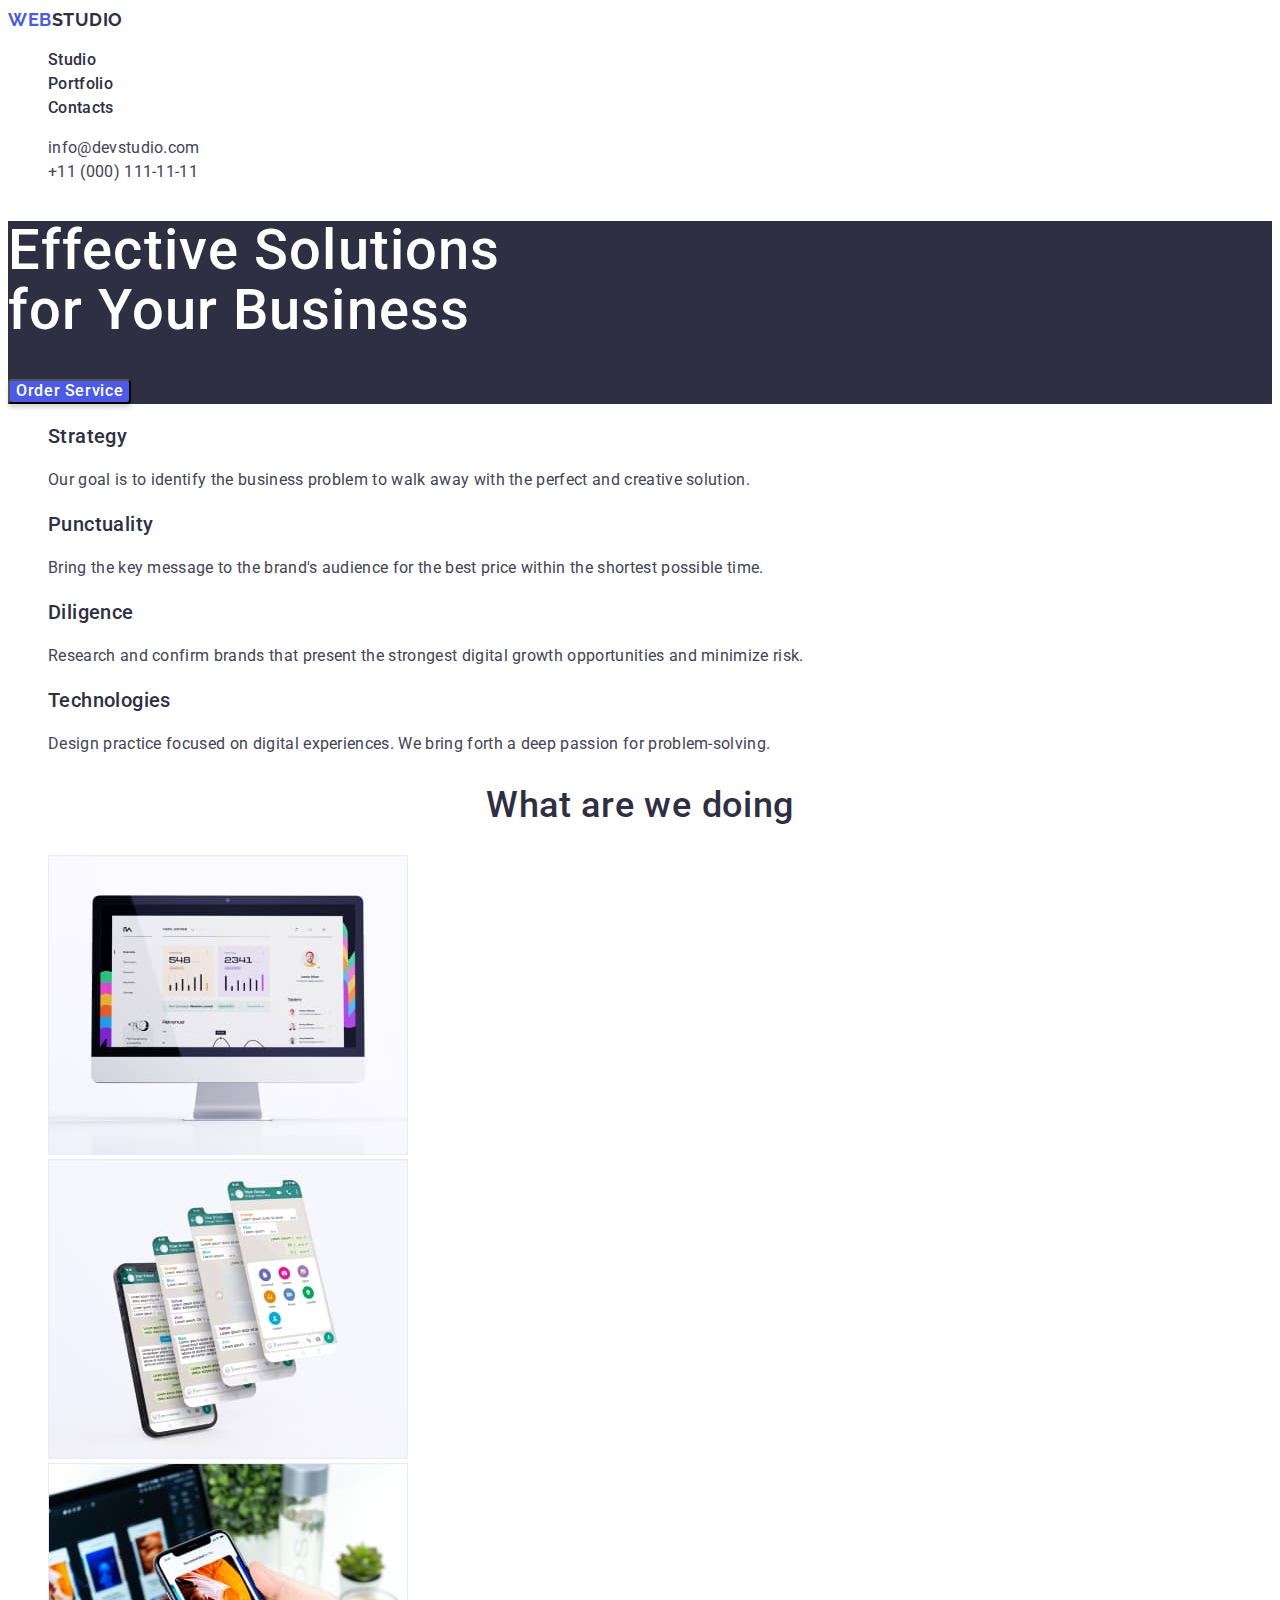
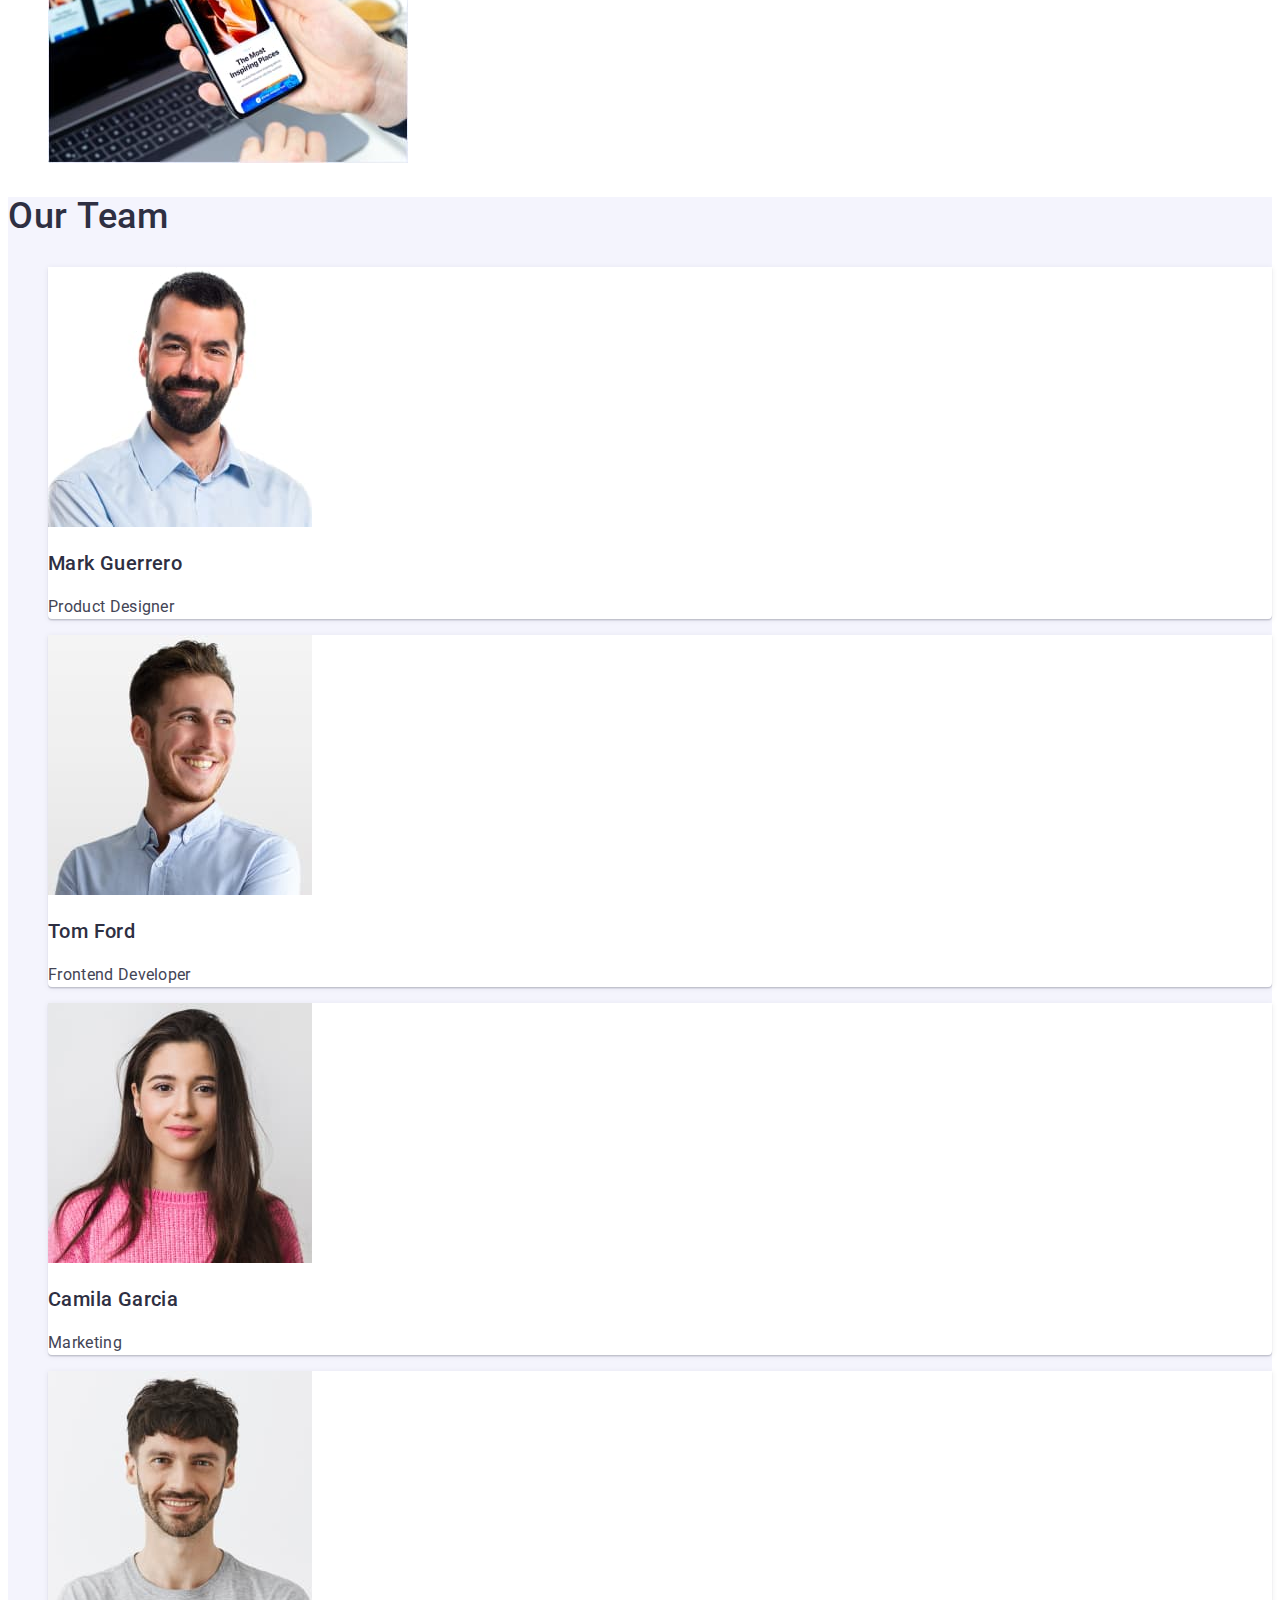
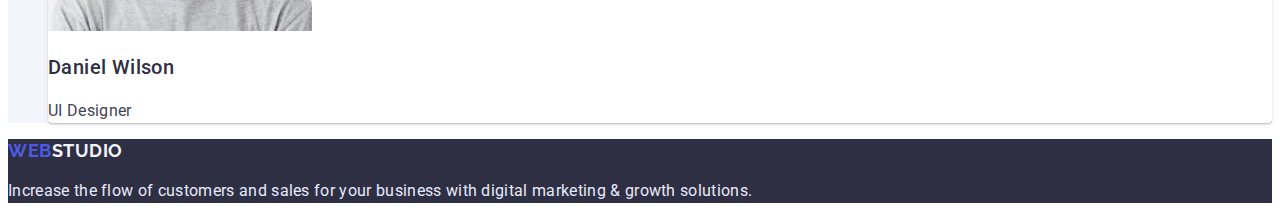
==== index.html @ 563e85d8 "Clonned ALL" ====
<!DOCTYPE html>
<html lang="en">
  <head>
    <meta charset="UTF-8" />
    <meta http-equiv="X-UA-Compatible" content="IE=edge" />
    <meta name="viewport" content="width=device-width, initial-scale=1.0" />
    <link rel="stylesheet" href="./css/styles.css" />
    <link
      href="https://fonts.googleapis.com/css2?family=Raleway:wght@700&family=Roboto:wght@400;500;700;900&display=swap"
      rel="stylesheet"
    />
    <title>Студія</title>
  </head>
  <body>
    <header>
      <nav>
        <a href="./index.html" class="logo"><span class="logo-web">WEB</span>STUDIO</a>
        <ul class="list">
          <li><a class="header-link link" href="./index.html">Studio</a></li>
          <li><a class="header-link link" href="./portfolio.html">Portfolio</a></li>
          <li><a class="header-link link" href="/">Contacts</a></li>
        </ul>
      </nav>
      <ul class="list">
        <li><a class="contact-info" href="mailto:info@devstudio.com">info@devstudio.com</a></li>
        <li><a class="contact-info" href="tel:+11(000)1111111">+11 (000) 111-11-11</a></li>
      </ul>
    </header>

    <main>
      <section class="hero">
        <h1 class="hero-title">
          Effective Solutions<br />
          for Your Business
        </h1>
        <button class="hero-btn btn" type="button">Order Service</button>
      </section>

      <section>
        <h2 hidden>Our strong sides</h2>
        <ul class="list">
          <li>
            <h3 class="section1-about">Strategy</h3>
            <p class="section1-text">
              Our goal is to identify the business problem to walk away with the perfect and
              creative solution.
            </p>
          </li>
          <li>
            <h3 class="section1-about">Punctuality</h3>
            <p class="section1-text">
              Bring the key message to the brand's audience for the best price within the shortest
              possible time.
            </p>
          </li>
          <li>
            <h3 class="section1-about">Diligence</h3>
            <p class="section1-text">
              Research and confirm brands that present the strongest digital growth opportunities
              and minimize risk.
            </p>
          </li>
          <li>
            <h3 class="section1-about">Technologies</h3>
            <p class="section1-text">
              Design practice focused on digital experiences. We bring forth a deep passion for
              problem-solving.
            </p>
          </li>
        </ul>
      </section>

      <section>
        <h2 class="section2-about">What are we doing</h2>
        <ul class="list">
          <li>
            <img width="360" height="300" src="./images/monitor.jpg" alt="monitor" />
          </li>
          <li>
            <img width="360" height="300" src="./images/phones.jpg" alt="phones" />
          </li>
          <li>
            <img width="360" height="300" src="./images/smartphone.jpg" alt="smartphone" />
          </li>
        </ul>
      </section>

      <section class="team">
        <h2 class="team-about">Our Team</h2>
        <ul class="list">
          <li class="team-item">
            <img width="264" height="260" src="/images/mark_guerrero.jpg" alt="Mark Guerrero" />
            <h3 class="team-member">Mark Guerrero</h3>
            <p class="team-position">Product Designer</p>
          </li>
          <li class="team-item">
            <img width="264" height="260" src="./images/tom_ford.jpg" alt="Tom Ford" />
            <h3 class="team-member">Tom Ford</h3>
            <p class="team-position">Frontend Developer</p>
          </li>
          <li class="team-item">
            <img width="264" height="260" src="./images/camila_garcia.jpg" alt="Camila Garcia " />
            <h3 class="team-member">Camila Garcia</h3>
            <p class="team-position">Marketing</p>
          </li>
          <li class="team-item">
            <img width="264" height="260" src="./images/daniel_wilson.jpg" alt="Daniel Wilson" />
            <h3 class="team-member">Daniel Wilson</h3>
            <p class="team-position">UI Designer</p>
          </li>
        </ul>
      </section>
    </main>

    <footer class="footer">
      <a href="./index.html" class="logo-footer"><span class="logo-web">WEB</span>STUDIO</a>
      <p class="footer-paragraph">
        Increase the flow of customers and sales for your business with digital marketing & growth
        solutions.
      </p>
    </footer>
  </body>
</html>
---- css/styles.css ----
body {
  font-family: 'Roboto', sans-serif;
  color: #2e2f42;
  background: #ffffff;
}

.list {
  list-style: none;
}

.link {
  text-decoration: none;
}

.link:hover {
  color: #434455;
}
.link:active {
  color: #4d5ae5;
}

.btn {
  font-family: inherit;
  cursor: pointer;
  font-weight: 500;
  font-size: 16px;
  letter-spacing: 0.04em;
  border-radius: 4px;
}

.logo,
.logo-footer {
  font-family: 'Raleway', sans-serif;
  font-weight: 700;
  font-size: 18px;
  line-height: 1.33;
  color: inherit;
  letter-spacing: 0.03em;
  text-decoration: none;
}
.logo-web {
  color: #4d5ae5;
}

.header-link {
  font-weight: 500;
  font-size: 16px;
  line-height: 1.5;
  letter-spacing: 0.02em;
  color: inherit;
}

.contact-info {
  font-size: 16px;
  line-height: 1.5;
  letter-spacing: 0.02em;
  color: #434455;
  text-decoration: none;
}

.contact-info:hover {
  color: #4d5ae5;
}

.hero {
  background-color: #2e2f42;
}

.hero-title {
  font-weight: 500;
  font-size: 56px;
  line-height: 1.07;
  letter-spacing: 0.02em;
  color: #ffffff;
}

.hero-btn {
  line-height: 1.18;
  color: #ffffff;
  background: #4d5ae5;
  box-shadow: 0px 4px 4px rgba(0, 0, 0, 0.15);
}

.hero-btn:hover {
  box-shadow: 0px 1px 6px rgba(46, 47, 66, 0.08), 0px 1px 1px rgba(46, 47, 66, 0.16),
    0px 2px 1px rgba(46, 47, 66, 0.08);
}

.hero-btn:active {
  background: #404bbf;
  box-shadow: 0px 4px 4px rgba(0, 0, 0, 0.15);
}

.section1-about {
  font-weight: 500;
  font-size: 20px;
  line-height: 1.2;
  letter-spacing: 0.02em;
}

.section1-text {
  font-weight: 400;
  font-size: 16px;
  line-height: 1.5;
  letter-spacing: 0.02em;
  color: #434455;
}

.section2-about {
  font-weight: 500;
  font-size: 36px;
  line-height: 1.11;
  text-align: center;
  letter-spacing: 0.02em;
}

.team {
  background: #f4f4fd;
}

.team-about {
  font-weight: 500;
  font-size: 36px;
  line-height: 1.11;
  letter-spacing: 0.02em;
}

.team-item {
  background: #ffffff;
  box-shadow: 0px 1px 6px rgba(46, 47, 66, 0.08), 0px 1px 1px rgba(46, 47, 66, 0.16),
    0px 2px 1px rgba(46, 47, 66, 0.08);
  border-radius: 0px 0px 4px 4px;
}

.team-member,
.content-name {
  font-weight: 500;
  font-size: 20px;
  line-height: 1.2;
  letter-spacing: 0.02em;
}

.team-position,
.content-description {
  font-size: 16px;
  line-height: 1.5;
  letter-spacing: 0.02em;
  color: #434455;
}

.footer {
  background: #2e2f42;
}

.logo-footer {
  color: #f4f4fd;
}

.footer-paragraph {
  font-size: 16px;
  line-height: 1.5;
  letter-spacing: 0.02em;
  color: #e7e9fc;
}

.filter-btn {
  line-height: 1.5;
  padding: 8px 16px;
  color: #4d5ae5;
  background: #f4f4fd;
  border: 1px solid #e7e9fc;
}

.filter-btn:hover {
  color: #ffffff;
  background: #4d5ae5;
  box-shadow: 0px 3px 1px rgba(0, 0, 0, 0.1), 0px 2px 1px rgba(0, 0, 0, 0.08),
    0px 2px 2px rgba(0, 0, 0, 0.12);
}

.content {
  margin-bottom: 120px;
}

.content-item {
  margin-bottom: 48px;
  margin-right: 24px;
  width: 360px;
  height: 420px;
  background: #ffffff;
  border: 0.5px solid #f4f4fd;
  box-shadow: 0px 1px 6px rgba(46, 47, 66, 0.08);
}
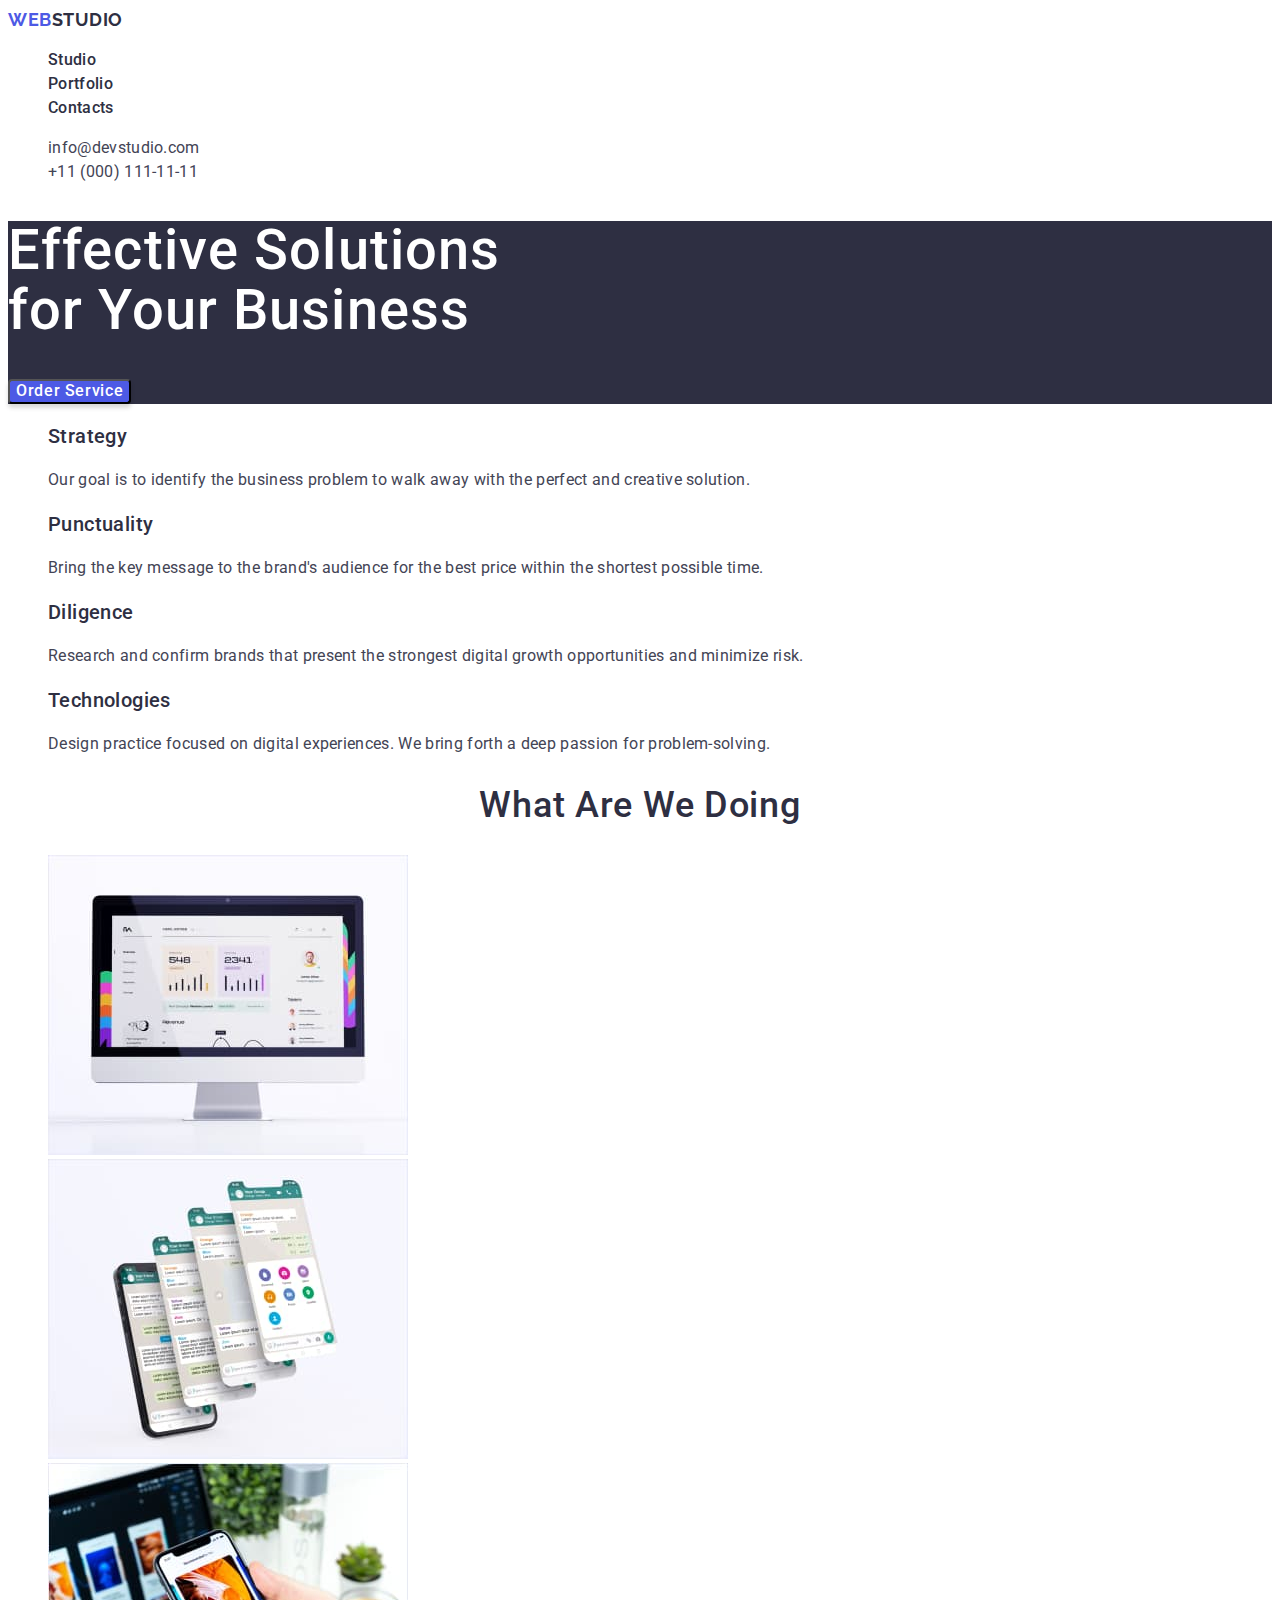
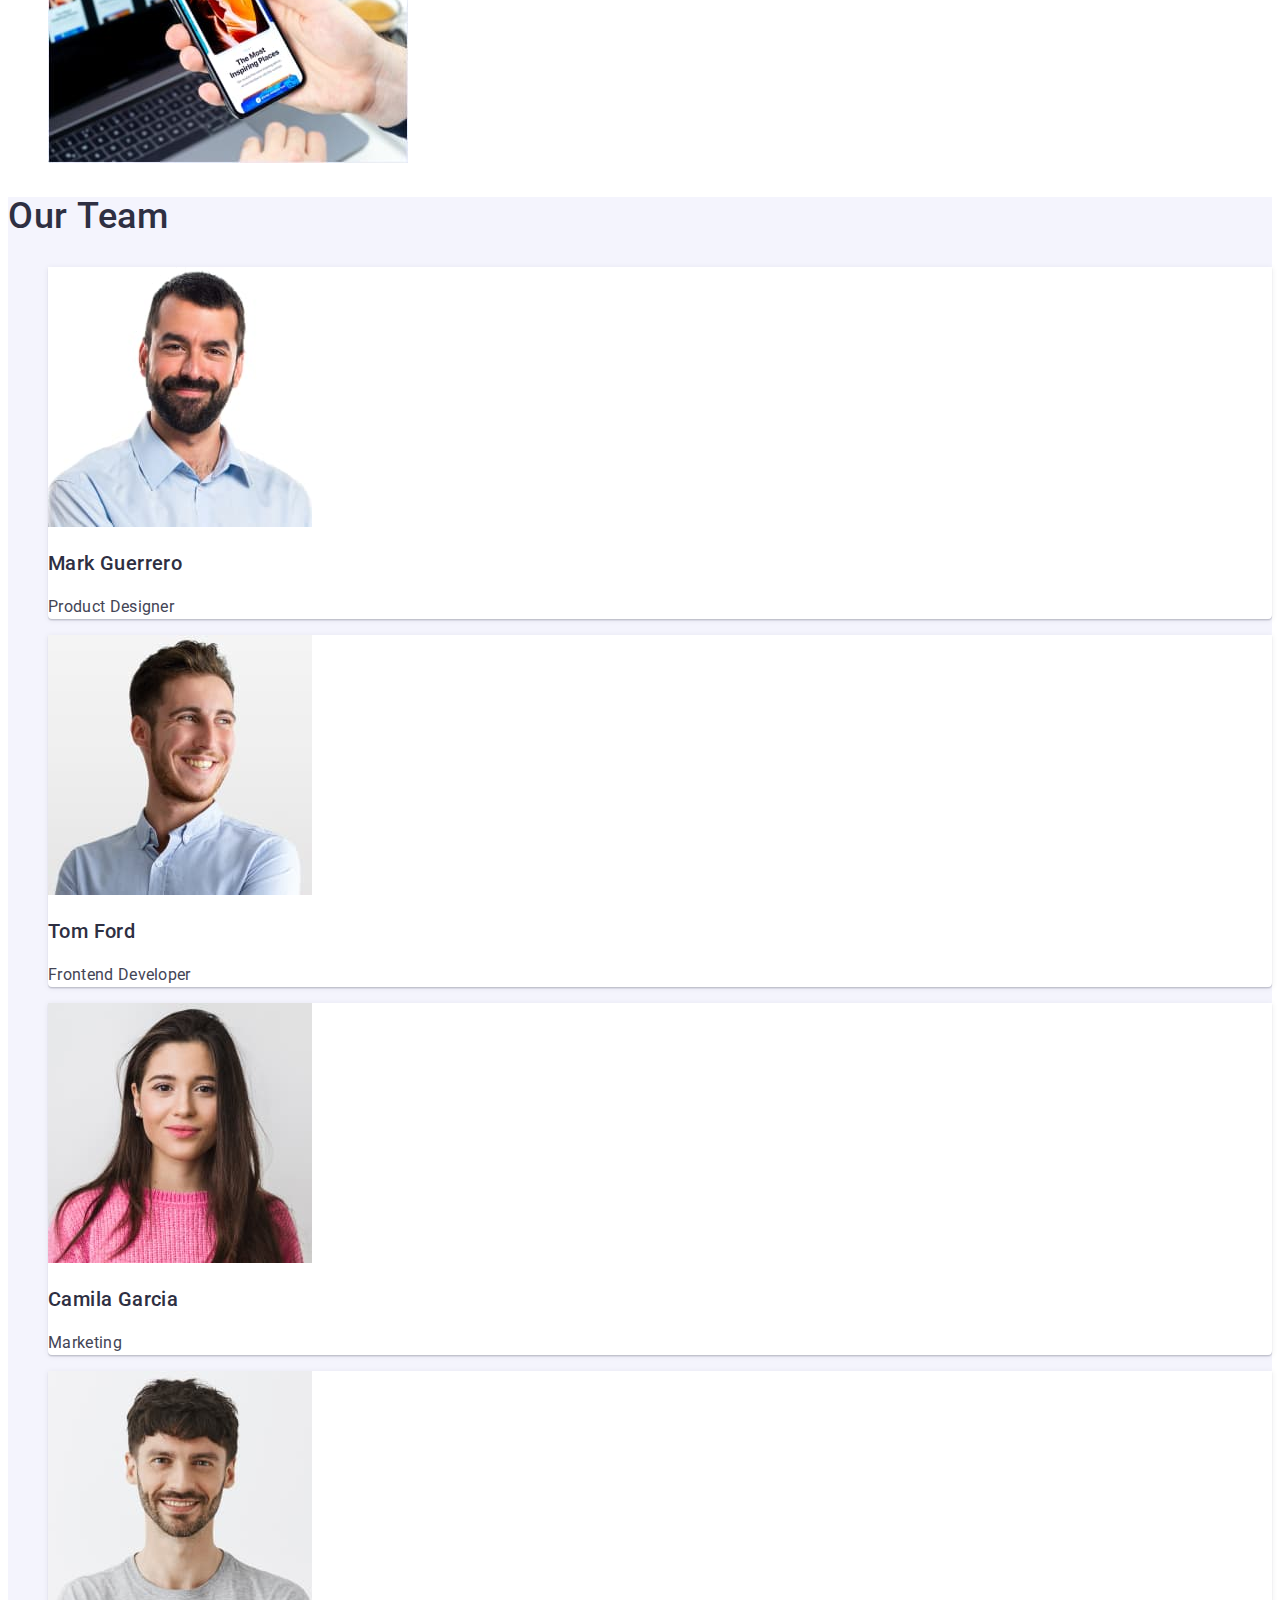
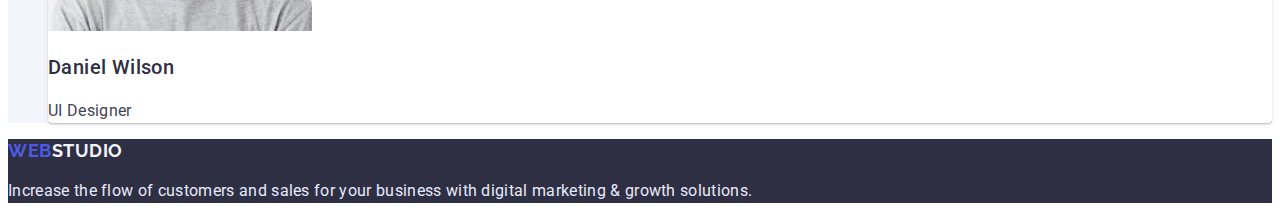
==== commit b9c5e4d4: "Attached root:" ====
--- a/index.html
+++ b/index.html
@@ -37,7 +37,7 @@
       </section>
 
       <section>
-        <h2 hidden>Our strong sides</h2>
+        <h2 class="visually-hidden">Our strong sides</h2>
         <ul class="list">
           <li>
             <h3 class="section1-about">Strategy</h3>
@@ -89,7 +89,7 @@
         <h2 class="team-about">Our Team</h2>
         <ul class="list">
           <li class="team-item">
-            <img width="264" height="260" src="/images/mark_guerrero.jpg" alt="Mark Guerrero" />
+            <img width="264" height="260" src="./images/mark_guerrero.jpg" alt="Mark Guerrero" />
             <h3 class="team-member">Mark Guerrero</h3>
             <p class="team-position">Product Designer</p>
           </li>
--- a/css/styles.css
+++ b/css/styles.css
@@ -1,7 +1,31 @@
+:root {
+  --color-dark: #434455;
+  --color-purple: #4d5ae5;
+  --color-light: #ffffff;
+  --font-weight-main: 500;
+  --font-size-main: 16px;
+  --line-height-main: 1.5;
+  --letter-spacing-main: 0.02em;
+}
+
+.visually-hidden {
+  position: absolute;
+  width: 1px;
+  height: 1px;
+  margin: -1px;
+  border: 0;
+  padding: 0;
+  
+  white-space: nowrap;
+  clip-path: inset(100%);
+  clip: rect(0 0 0 0);
+  overflow: hidden;
+}
+
 body {
   font-family: 'Roboto', sans-serif;
   color: #2e2f42;
-  background: #ffffff;
+  background: var(--color-light);
 }
 
 .list {
@@ -13,17 +37,17 @@
 }
 
 .link:hover {
-  color: #434455;
+  color: var(--color-dark);
 }
 .link:active {
-  color: #4d5ae5;
+  color: var(--color-purple);
 }
 
 .btn {
   font-family: inherit;
   cursor: pointer;
-  font-weight: 500;
-  font-size: 16px;
+  font-weight: var(--font-weight-main);
+  font-size: var(--font-size-main);
   letter-spacing: 0.04em;
   border-radius: 4px;
 }
@@ -39,27 +63,27 @@
   text-decoration: none;
 }
 .logo-web {
-  color: #4d5ae5;
+  color: var(--color-purple);
 }
 
 .header-link {
-  font-weight: 500;
-  font-size: 16px;
-  line-height: 1.5;
-  letter-spacing: 0.02em;
+  font-weight: var(--font-weight-main);
+  font-size: var(--font-size-main);
+  line-height: var(--line-height-main);
+  letter-spacing: var(--letter-spacing-main);
   color: inherit;
 }
 
 .contact-info {
-  font-size: 16px;
-  line-height: 1.5;
-  letter-spacing: 0.02em;
-  color: #434455;
+  font-size: var(--font-size-main);
+ line-height: var(--line-height-main);
+  letter-spacing: var(--letter-spacing-main);
+  color: var(--color-dark);
   text-decoration: none;
 }
 
 .contact-info:hover {
-  color: #4d5ae5;
+  color: var(--color-purple);
 }
 
 .hero {
@@ -67,17 +91,17 @@
 }
 
 .hero-title {
-  font-weight: 500;
+  font-weight: var(--font-weight-main);
   font-size: 56px;
   line-height: 1.07;
-  letter-spacing: 0.02em;
-  color: #ffffff;
+  letter-spacing: var(--letter-spacing-main);
+  color: var(--color-light);
 }
 
 .hero-btn {
   line-height: 1.18;
-  color: #ffffff;
-  background: #4d5ae5;
+  color: var(--color-light);
+  background: var(--color-purple);
   box-shadow: 0px 4px 4px rgba(0, 0, 0, 0.15);
 }
 
@@ -92,26 +116,26 @@
 }
 
 .section1-about {
-  font-weight: 500;
+  font-weight: var(--font-weight-main);
   font-size: 20px;
   line-height: 1.2;
-  letter-spacing: 0.02em;
+  letter-spacing: var(--letter-spacing-main);
 }
 
 .section1-text {
-  font-weight: 400;
-  font-size: 16px;
-  line-height: 1.5;
-  letter-spacing: 0.02em;
-  color: #434455;
+  font-size: var(--font-size-main);
+ line-height: var(--line-height-main);
+  letter-spacing: var(--letter-spacing-main);
+  color: var(--color-dark);
 }
 
 .section2-about {
-  font-weight: 500;
+  font-weight: var(--font-weight-main);
   font-size: 36px;
   line-height: 1.11;
   text-align: center;
-  letter-spacing: 0.02em;
+  letter-spacing: var(--letter-spacing-main);
+  text-transform: capitalize;
 }
 
 .team {
@@ -119,14 +143,15 @@
 }
 
 .team-about {
-  font-weight: 500;
+  font-weight: var(--font-weight-main);
   font-size: 36px;
   line-height: 1.11;
-  letter-spacing: 0.02em;
+  letter-spacing: var(--letter-spacing-main);
+  text-transform: capitalize;
 }
 
 .team-item {
-  background: #ffffff;
+  background: var(--color-light);
   box-shadow: 0px 1px 6px rgba(46, 47, 66, 0.08), 0px 1px 1px rgba(46, 47, 66, 0.16),
     0px 2px 1px rgba(46, 47, 66, 0.08);
   border-radius: 0px 0px 4px 4px;
@@ -134,18 +159,18 @@
 
 .team-member,
 .content-name {
-  font-weight: 500;
+  font-weight: var(--font-weight-main);
   font-size: 20px;
   line-height: 1.2;
-  letter-spacing: 0.02em;
+  letter-spacing: var(--letter-spacing-main);
 }
 
 .team-position,
 .content-description {
-  font-size: 16px;
-  line-height: 1.5;
-  letter-spacing: 0.02em;
-  color: #434455;
+  font-size: var(--font-size-main);
+ line-height: var(--line-height-main);
+  letter-spacing: var(--letter-spacing-main);
+  color: var(--color-dark);
 }
 
 .footer {
@@ -157,37 +182,30 @@
 }
 
 .footer-paragraph {
-  font-size: 16px;
-  line-height: 1.5;
-  letter-spacing: 0.02em;
+  font-size: var(--font-size-main);
+ line-height: var(--line-height-main);
+  letter-spacing: var(--letter-spacing-main);
   color: #e7e9fc;
 }
 
 .filter-btn {
-  line-height: 1.5;
-  padding: 8px 16px;
-  color: #4d5ae5;
+ line-height: var(--line-height-main);
+  color: var(--color-purple);
   background: #f4f4fd;
   border: 1px solid #e7e9fc;
 }
 
 .filter-btn:hover {
-  color: #ffffff;
-  background: #4d5ae5;
+  color: var(--color-light);
+  background: var(--color-purple);
   box-shadow: 0px 3px 1px rgba(0, 0, 0, 0.1), 0px 2px 1px rgba(0, 0, 0, 0.08),
     0px 2px 2px rgba(0, 0, 0, 0.12);
 }
 
-.content {
-  margin-bottom: 120px;
-}
-
 .content-item {
-  margin-bottom: 48px;
-  margin-right: 24px;
   width: 360px;
   height: 420px;
-  background: #ffffff;
+  background: var(--color-light);
   border: 0.5px solid #f4f4fd;
   box-shadow: 0px 1px 6px rgba(46, 47, 66, 0.08);
 }
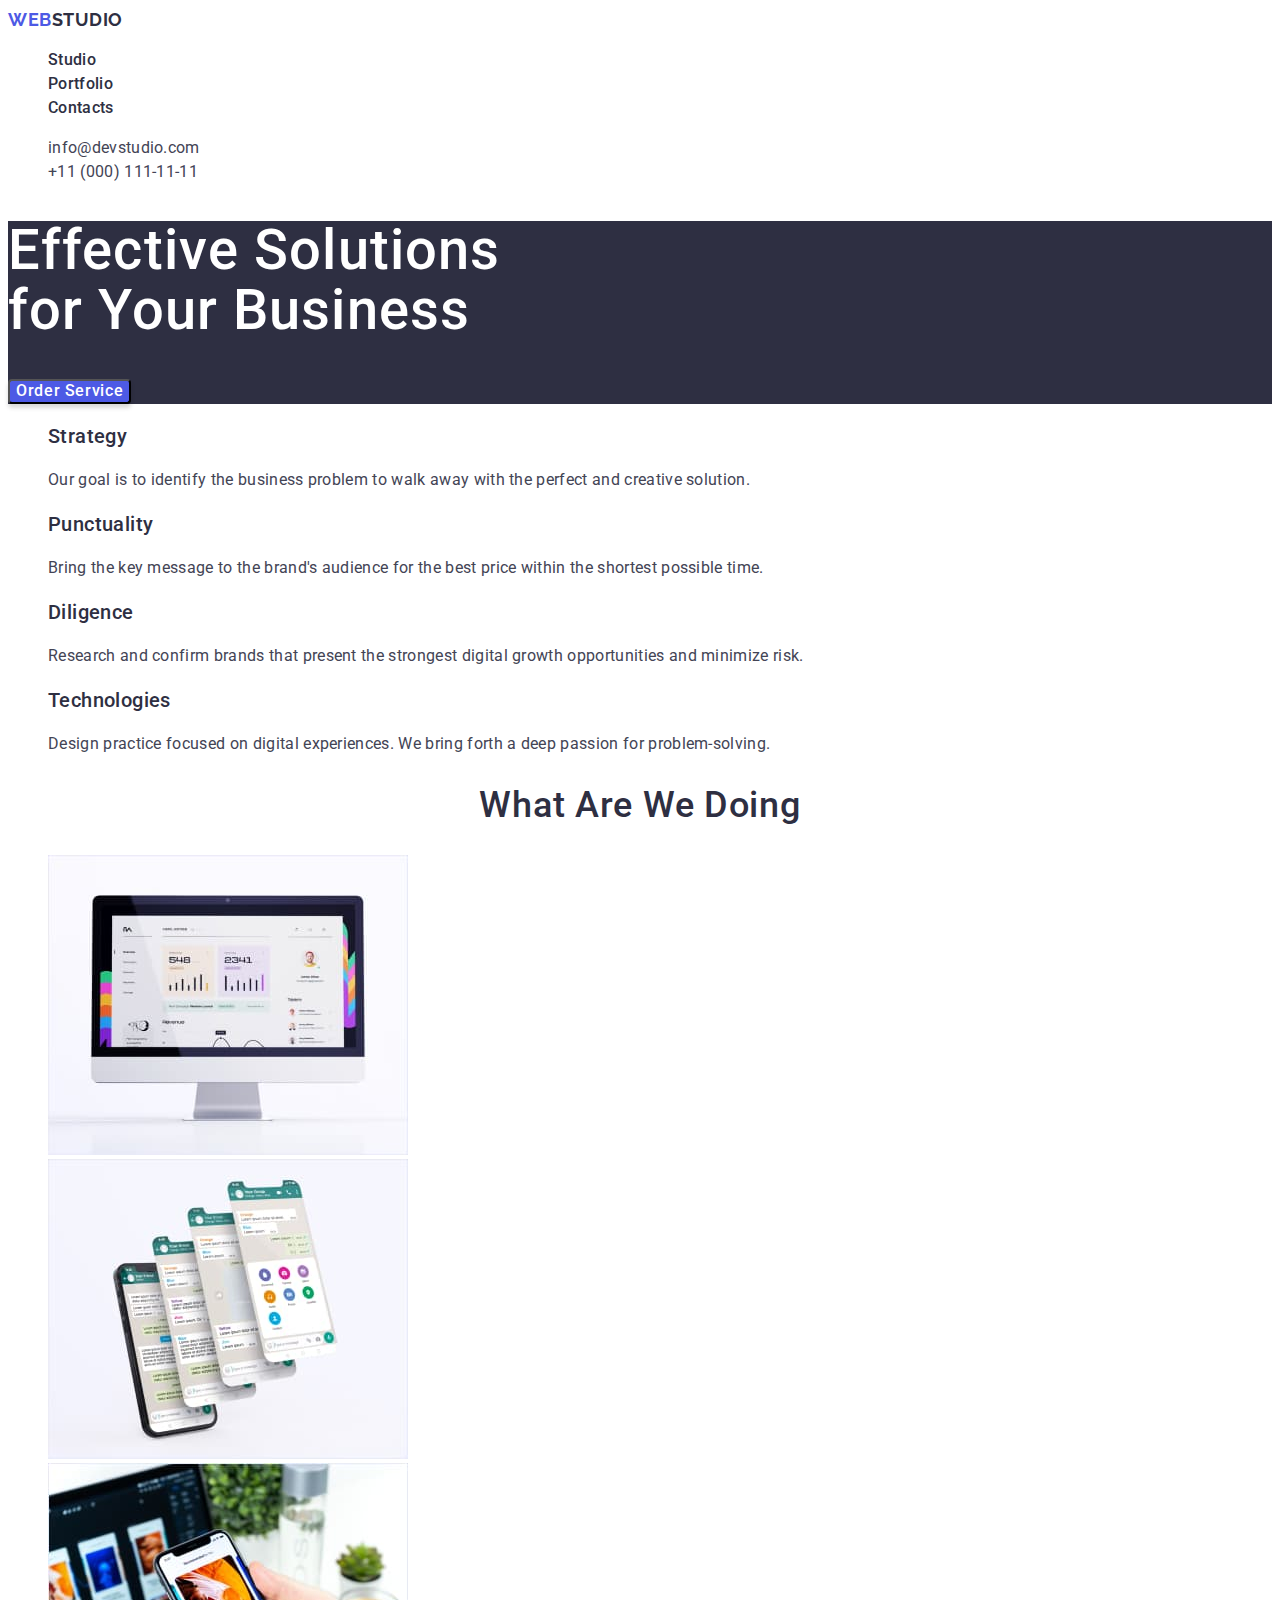
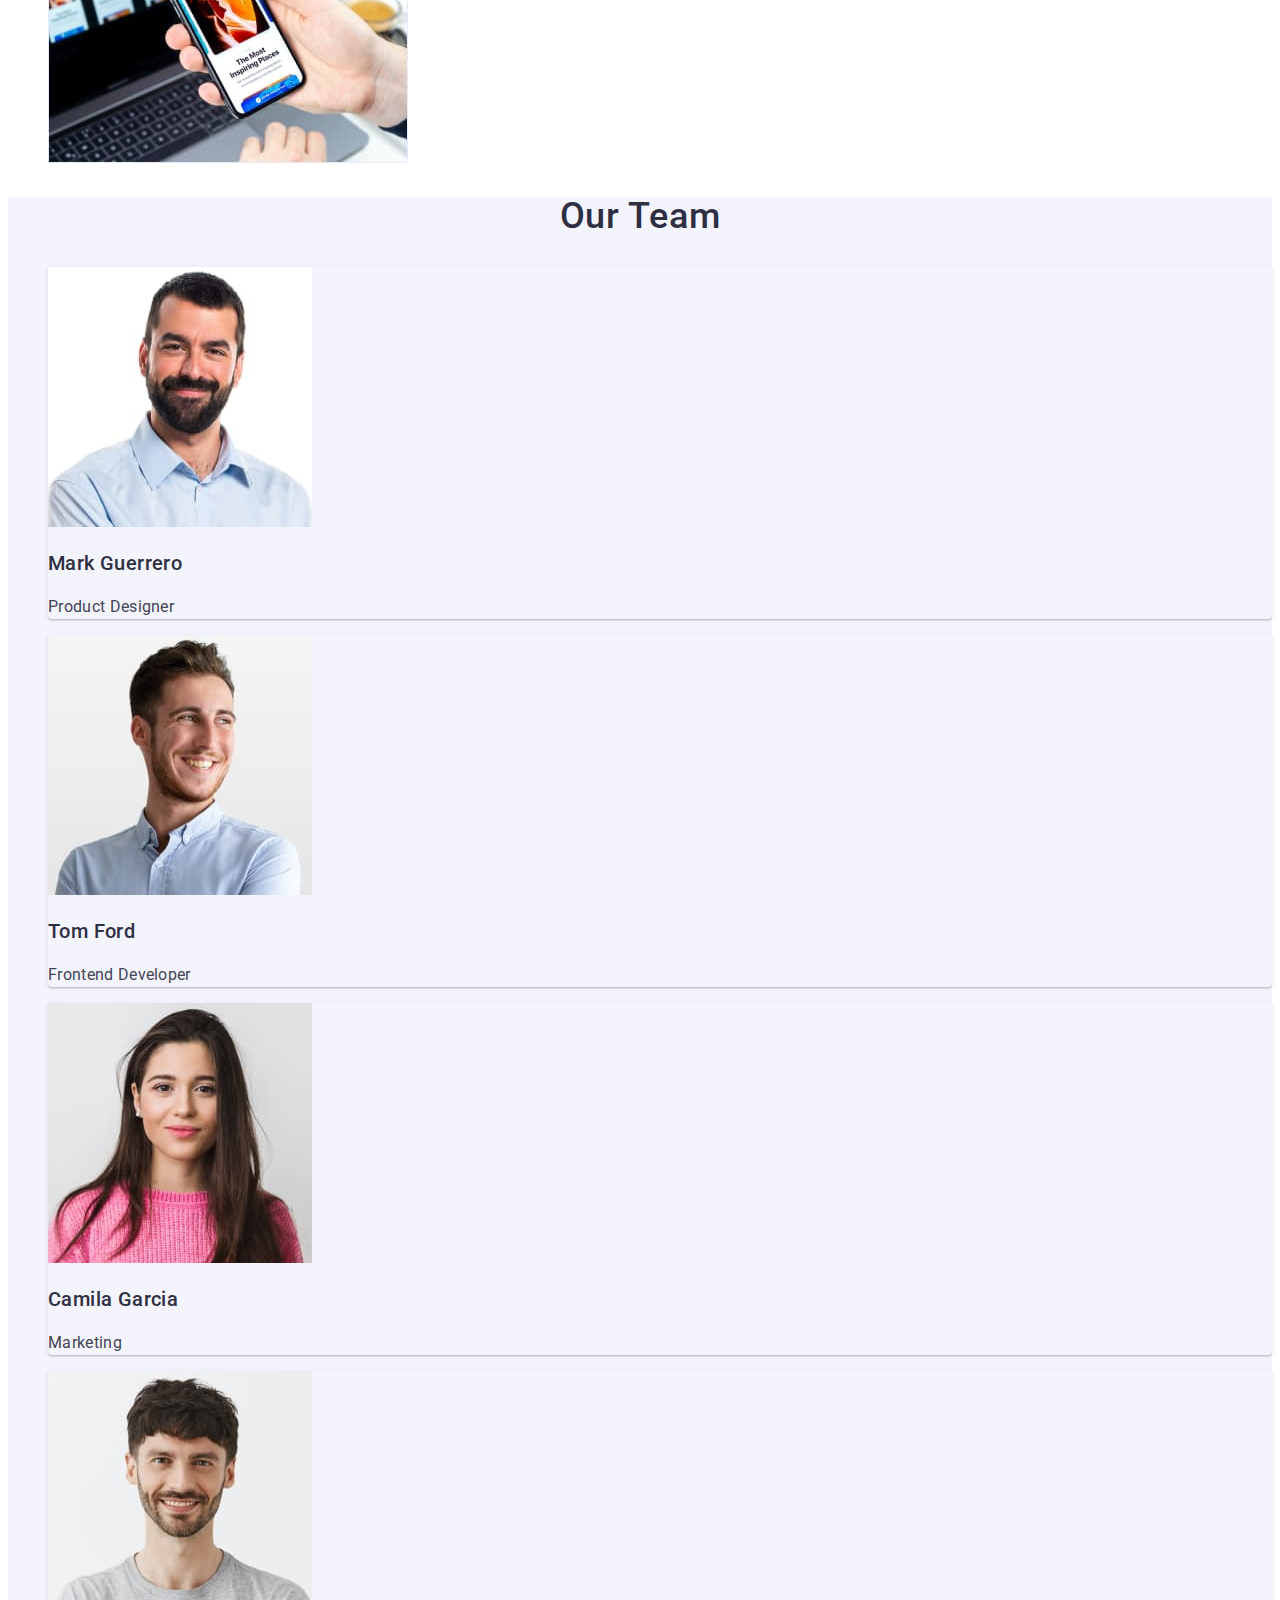
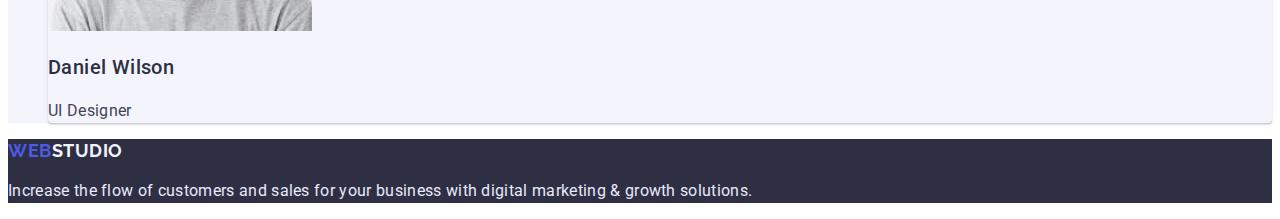
==== commit eaf90d02: "Improve css + html" ====
--- a/index.html
+++ b/index.html
@@ -4,26 +4,28 @@
     <meta charset="UTF-8" />
     <meta http-equiv="X-UA-Compatible" content="IE=edge" />
     <meta name="viewport" content="width=device-width, initial-scale=1.0" />
-    <link rel="stylesheet" href="./css/styles.css" />
     <link
       href="https://fonts.googleapis.com/css2?family=Raleway:wght@700&family=Roboto:wght@400;500;700;900&display=swap"
       rel="stylesheet"
     />
     <title>Студія</title>
+    <link rel="stylesheet" href="./css/styles.css" />
   </head>
   <body>
     <header>
       <nav>
         <a href="./index.html" class="logo"><span class="logo-web">WEB</span>STUDIO</a>
         <ul class="list">
-          <li><a class="header-link link" href="./index.html">Studio</a></li>
-          <li><a class="header-link link" href="./portfolio.html">Portfolio</a></li>
-          <li><a class="header-link link" href="/">Contacts</a></li>
+          <li><a class="link" href="./index.html">Studio</a></li>
+          <li><a class="link" href="./portfolio.html">Portfolio</a></li>
+          <li><a class="link" href="/">Contacts</a></li>
         </ul>
       </nav>
       <ul class="list">
-        <li><a class="contact-info" href="mailto:info@devstudio.com">info@devstudio.com</a></li>
-        <li><a class="contact-info" href="tel:+11(000)1111111">+11 (000) 111-11-11</a></li>
+        <li>
+          <a class="contact-info link" href="mailto:info@devstudio.com">info@devstudio.com</a>
+        </li>
+        <li><a class="contact-info link" href="tel:+11(000)1111111">+11 (000) 111-11-11</a></li>
       </ul>
     </header>
 
@@ -33,36 +35,36 @@
           Effective Solutions<br />
           for Your Business
         </h1>
-        <button class="hero-btn btn" type="button">Order Service</button>
+        <button type="button" class="hero-btn btn">Order Service</button>
       </section>
 
       <section>
-        <h2 class="visually-hidden">Our strong sides</h2>
+        <h2 class="visually-hidden">Features</h2>
         <ul class="list">
           <li>
-            <h3 class="section1-about">Strategy</h3>
-            <p class="section1-text">
+            <h3 class="name">Strategy</h3>
+            <p class="description">
               Our goal is to identify the business problem to walk away with the perfect and
               creative solution.
             </p>
           </li>
           <li>
-            <h3 class="section1-about">Punctuality</h3>
-            <p class="section1-text">
+            <h3 class="name">Punctuality</h3>
+            <p class="description">
               Bring the key message to the brand's audience for the best price within the shortest
               possible time.
             </p>
           </li>
           <li>
-            <h3 class="section1-about">Diligence</h3>
-            <p class="section1-text">
+            <h3 class="name">Diligence</h3>
+            <p class="description">
               Research and confirm brands that present the strongest digital growth opportunities
               and minimize risk.
             </p>
           </li>
           <li>
-            <h3 class="section1-about">Technologies</h3>
-            <p class="section1-text">
+            <h3 class="name">Technologies</h3>
+            <p class="description">
               Design practice focused on digital experiences. We bring forth a deep passion for
               problem-solving.
             </p>
@@ -71,7 +73,7 @@
       </section>
 
       <section>
-        <h2 class="section2-about">What are we doing</h2>
+        <h2 class="title">What are we doing</h2>
         <ul class="list">
           <li>
             <img width="360" height="300" src="./images/monitor.jpg" alt="monitor" />
@@ -86,27 +88,27 @@
       </section>
 
       <section class="team">
-        <h2 class="team-about">Our Team</h2>
+        <h2 class="title">Our Team</h2>
         <ul class="list">
           <li class="team-item">
             <img width="264" height="260" src="./images/mark_guerrero.jpg" alt="Mark Guerrero" />
-            <h3 class="team-member">Mark Guerrero</h3>
-            <p class="team-position">Product Designer</p>
+            <h3 class="name">Mark Guerrero</h3>
+            <p class="description">Product Designer</p>
           </li>
           <li class="team-item">
             <img width="264" height="260" src="./images/tom_ford.jpg" alt="Tom Ford" />
-            <h3 class="team-member">Tom Ford</h3>
-            <p class="team-position">Frontend Developer</p>
+            <h3 class="name">Tom Ford</h3>
+            <p class="description">Frontend Developer</p>
           </li>
           <li class="team-item">
             <img width="264" height="260" src="./images/camila_garcia.jpg" alt="Camila Garcia " />
-            <h3 class="team-member">Camila Garcia</h3>
-            <p class="team-position">Marketing</p>
+            <h3 class="name">Camila Garcia</h3>
+            <p class="description">Marketing</p>
           </li>
           <li class="team-item">
             <img width="264" height="260" src="./images/daniel_wilson.jpg" alt="Daniel Wilson" />
-            <h3 class="team-member">Daniel Wilson</h3>
-            <p class="team-position">UI Designer</p>
+            <h3 class="name">Daniel Wilson</h3>
+            <p class="description">UI Designer</p>
           </li>
         </ul>
       </section>
@@ -114,7 +116,7 @@
 
     <footer class="footer">
       <a href="./index.html" class="logo-footer"><span class="logo-web">WEB</span>STUDIO</a>
-      <p class="footer-paragraph">
+      <p class="description">
         Increase the flow of customers and sales for your business with digital marketing & growth
         solutions.
       </p>
--- a/css/styles.css
+++ b/css/styles.css
@@ -1,31 +1,22 @@
+/* ------Common stylesheet------- */
+
 :root {
-  --color-dark: #434455;
-  --color-purple: #4d5ae5;
-  --color-light: #ffffff;
+  --color-white: #ffffff;
+  --color-text: #434455;
+  --color-dark: #2e2f42;
+  --color-primary-brand: #4d5ae5;
+  --color-light: #f4f4fd;
+  --color-accent: #e7e9fc;
   --font-weight-main: 500;
   --font-size-main: 16px;
   --line-height-main: 1.5;
   --letter-spacing-main: 0.02em;
 }
 
-.visually-hidden {
-  position: absolute;
-  width: 1px;
-  height: 1px;
-  margin: -1px;
-  border: 0;
-  padding: 0;
-  
-  white-space: nowrap;
-  clip-path: inset(100%);
-  clip: rect(0 0 0 0);
-  overflow: hidden;
-}
-
 body {
   font-family: 'Roboto', sans-serif;
-  color: #2e2f42;
-  background: var(--color-light);
+  color: var(--color-text);
+  background: var(--color-white);
 }
 
 .list {
@@ -33,14 +24,21 @@
 }
 
 .link {
+  font-weight: var(--font-weight-main);
+  font-size: var(--font-size-main);
+  line-height: var(--line-height-main);
+  letter-spacing: var(--letter-spacing-main);
+  color: var(--color-dark);
   text-decoration: none;
 }
 
-.link:hover {
-  color: var(--color-dark);
+.link:hover,
+.link:focus {
+  color: inherit;
 }
+
 .link:active {
-  color: var(--color-purple);
+  color: var(--color-primary-brand);
 }
 
 .btn {
@@ -52,42 +50,74 @@
   border-radius: 4px;
 }
 
+.visually-hidden {
+  position: absolute;
+  width: 1px;
+  height: 1px;
+  margin: -1px;
+  border: 0;
+  padding: 0;
+
+  white-space: nowrap;
+  clip-path: inset(100%);
+  clip: rect(0 0 0 0);
+  overflow: hidden;
+}
+
+.title {
+  font-weight: var(--font-weight-main);
+  font-size: 36px;
+  line-height: 1.11;
+  text-align: center;
+  letter-spacing: var(--letter-spacing-main);
+  color: var(--color-dark);
+  text-transform: capitalize;
+}
+
+.name {
+  font-weight: var(--font-weight-main);
+  font-size: 20px;
+  line-height: 1.2;
+  letter-spacing: var(--letter-spacing-main);
+  color: var(--color-dark);
+}
+
+.description {
+  font-size: var(--font-size-main);
+  line-height: var(--line-height-main);
+  letter-spacing: var(--letter-spacing-main);
+}
+
+/* ---Logo section--- */
+
 .logo,
 .logo-footer {
   font-family: 'Raleway', sans-serif;
   font-weight: 700;
   font-size: 18px;
   line-height: 1.33;
-  color: inherit;
+  color: var(--color-dark);
   letter-spacing: 0.03em;
   text-decoration: none;
 }
 .logo-web {
-  color: var(--color-purple);
+  color: var(--color-primary-brand);
 }
 
-.header-link {
-  font-weight: var(--font-weight-main);
-  font-size: var(--font-size-main);
-  line-height: var(--line-height-main);
-  letter-spacing: var(--letter-spacing-main);
+.contact-info {
+  font-weight: inherit;
   color: inherit;
 }
 
-.contact-info {
-  font-size: var(--font-size-main);
- line-height: var(--line-height-main);
-  letter-spacing: var(--letter-spacing-main);
-  color: var(--color-dark);
-  text-decoration: none;
+.contact-info:hover,
+.contact-info:focus {
+  color: var(--color-primary-brand);
 }
 
-.contact-info:hover {
-  color: var(--color-purple);
-}
+/* ---Hero section--- */
 
 .hero {
-  background-color: #2e2f42;
+  background-color: var(--color-dark);
 }
 
 .hero-title {
@@ -95,109 +125,67 @@
   font-size: 56px;
   line-height: 1.07;
   letter-spacing: var(--letter-spacing-main);
-  color: var(--color-light);
+  color: var(--color-white);
 }
 
-.hero-btn {
+.hero-btn.btn {
   line-height: 1.18;
-  color: var(--color-light);
-  background: var(--color-purple);
+  color: var(--color-white);
+  background: var(--color-primary-brand);
   box-shadow: 0px 4px 4px rgba(0, 0, 0, 0.15);
 }
 
-.hero-btn:hover {
+.hero-btn:hover.btn,
+.hero-btn:focus.btn {
   box-shadow: 0px 1px 6px rgba(46, 47, 66, 0.08), 0px 1px 1px rgba(46, 47, 66, 0.16),
     0px 2px 1px rgba(46, 47, 66, 0.08);
 }
 
-.hero-btn:active {
+.hero-btn:active.btn {
   background: #404bbf;
   box-shadow: 0px 4px 4px rgba(0, 0, 0, 0.15);
 }
 
-.section1-about {
-  font-weight: var(--font-weight-main);
-  font-size: 20px;
-  line-height: 1.2;
-  letter-spacing: var(--letter-spacing-main);
-}
-
-.section1-text {
-  font-size: var(--font-size-main);
- line-height: var(--line-height-main);
-  letter-spacing: var(--letter-spacing-main);
-  color: var(--color-dark);
-}
-
-.section2-about {
-  font-weight: var(--font-weight-main);
-  font-size: 36px;
-  line-height: 1.11;
-  text-align: center;
-  letter-spacing: var(--letter-spacing-main);
-  text-transform: capitalize;
-}
+/* ---Team section--- */
 
 .team {
-  background: #f4f4fd;
-}
-
-.team-about {
-  font-weight: var(--font-weight-main);
-  font-size: 36px;
-  line-height: 1.11;
-  letter-spacing: var(--letter-spacing-main);
-  text-transform: capitalize;
+  background: var(--color-light);
 }
 
 .team-item {
-  background: var(--color-light);
+  background: inherit;
   box-shadow: 0px 1px 6px rgba(46, 47, 66, 0.08), 0px 1px 1px rgba(46, 47, 66, 0.16),
     0px 2px 1px rgba(46, 47, 66, 0.08);
   border-radius: 0px 0px 4px 4px;
 }
 
-.team-member,
-.content-name {
-  font-weight: var(--font-weight-main);
-  font-size: 20px;
-  line-height: 1.2;
-  letter-spacing: var(--letter-spacing-main);
-}
-
-.team-position,
-.content-description {
-  font-size: var(--font-size-main);
- line-height: var(--line-height-main);
-  letter-spacing: var(--letter-spacing-main);
-  color: var(--color-dark);
-}
+/* ---Footer section--- */
 
 .footer {
-  background: #2e2f42;
+  background: var(--color-dark);
 }
 
 .logo-footer {
-  color: #f4f4fd;
+  color: var(--color-light);
 }
 
-.footer-paragraph {
-  font-size: var(--font-size-main);
- line-height: var(--line-height-main);
-  letter-spacing: var(--letter-spacing-main);
-  color: #e7e9fc;
+.footer > .description {
+  color: var(--color-accent);
 }
 
-.filter-btn {
- line-height: var(--line-height-main);
-  color: var(--color-purple);
-  background: #f4f4fd;
-  border: 1px solid #e7e9fc;
+/* ---Portfolio.html stylesheet--- */
+
+.content-btn.btn {
+  line-height: var(--line-height-main);
+  color: var(--color-primary-brand);
+  background: var(--color-light);
+  border: 1px solid var(--color-accent);
 }
 
-.filter-btn:hover {
-  color: var(--color-light);
-  background: var(--color-purple);
+.content-btn:hover.btn,
+.content-btn:focus.btn {
+  color: var(--color-white);
+  background: var(--color-primary-brand);
   box-shadow: 0px 3px 1px rgba(0, 0, 0, 0.1), 0px 2px 1px rgba(0, 0, 0, 0.08),
     0px 2px 2px rgba(0, 0, 0, 0.12);
 }
@@ -205,7 +193,7 @@
 .content-item {
   width: 360px;
   height: 420px;
-  background: var(--color-light);
-  border: 0.5px solid #f4f4fd;
+  background: inherit;
+  border: 0.5px solid var(--color-light);
   box-shadow: 0px 1px 6px rgba(46, 47, 66, 0.08);
 }
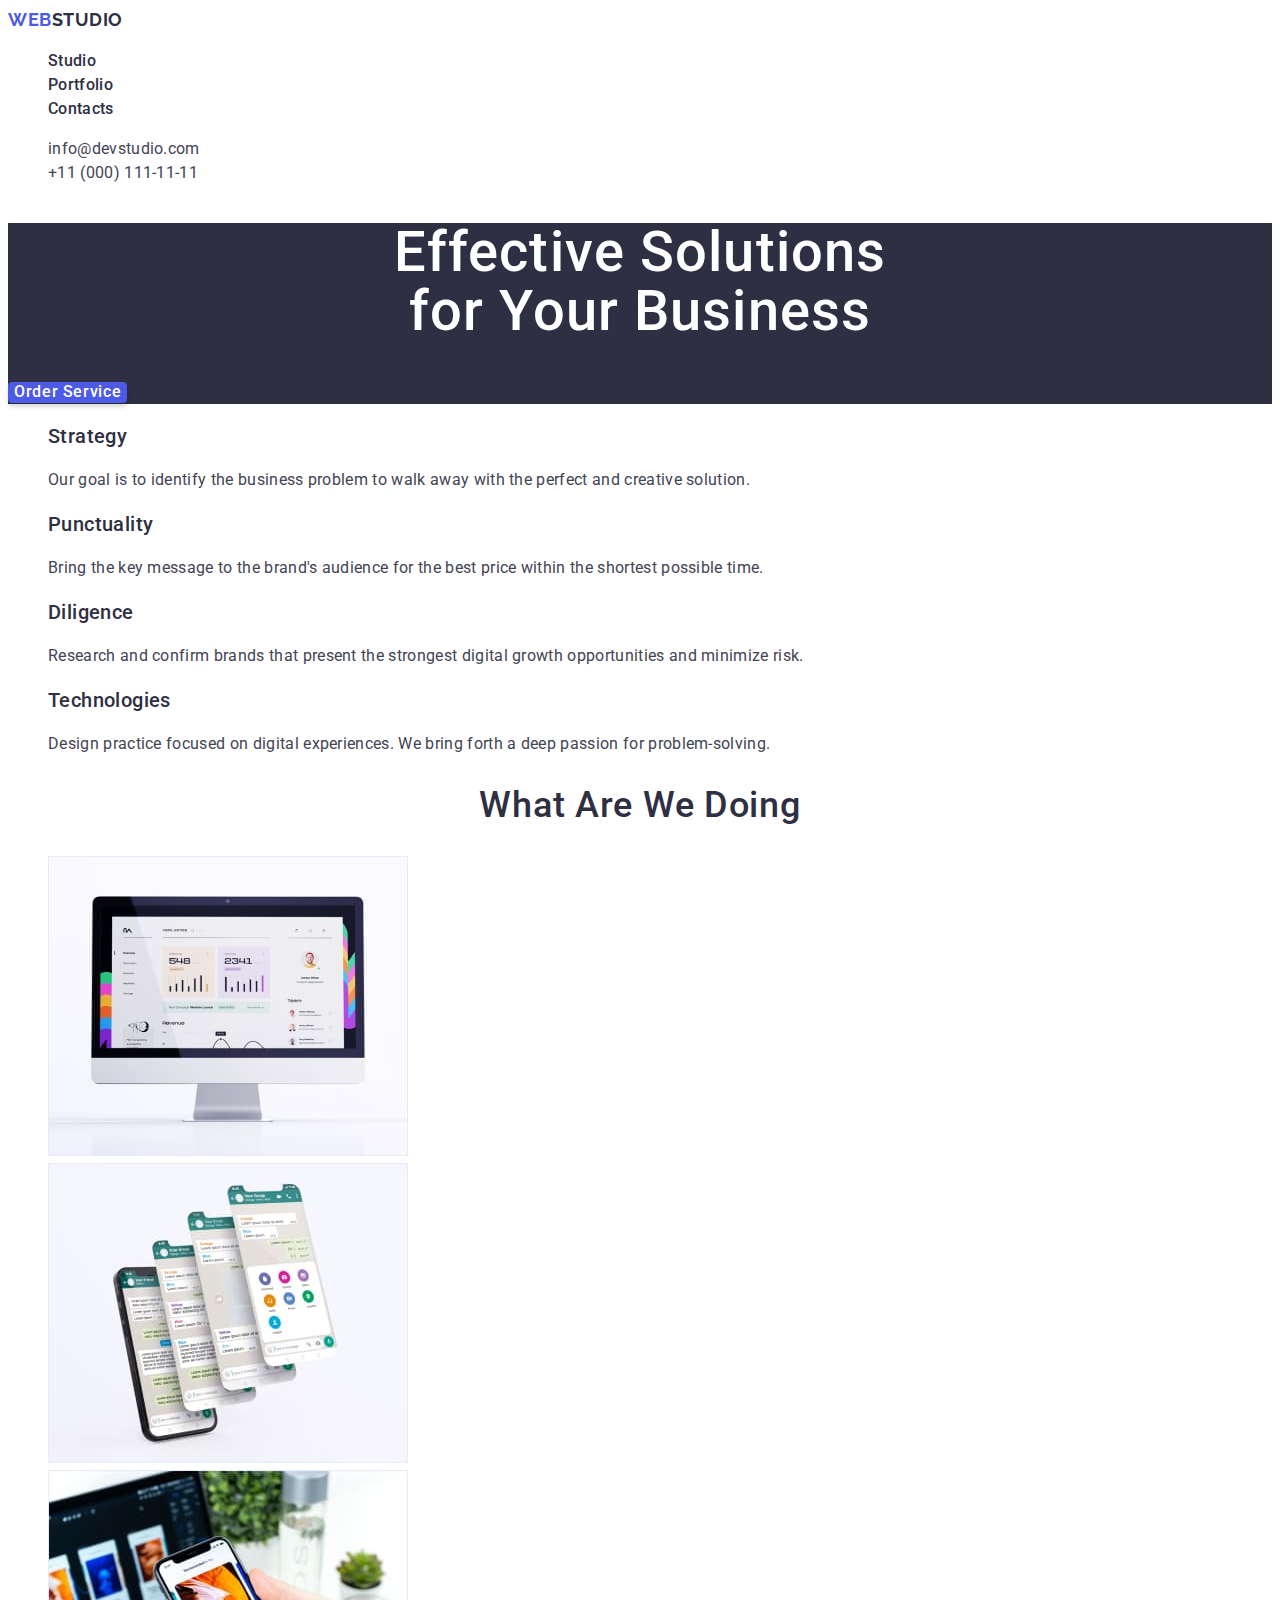
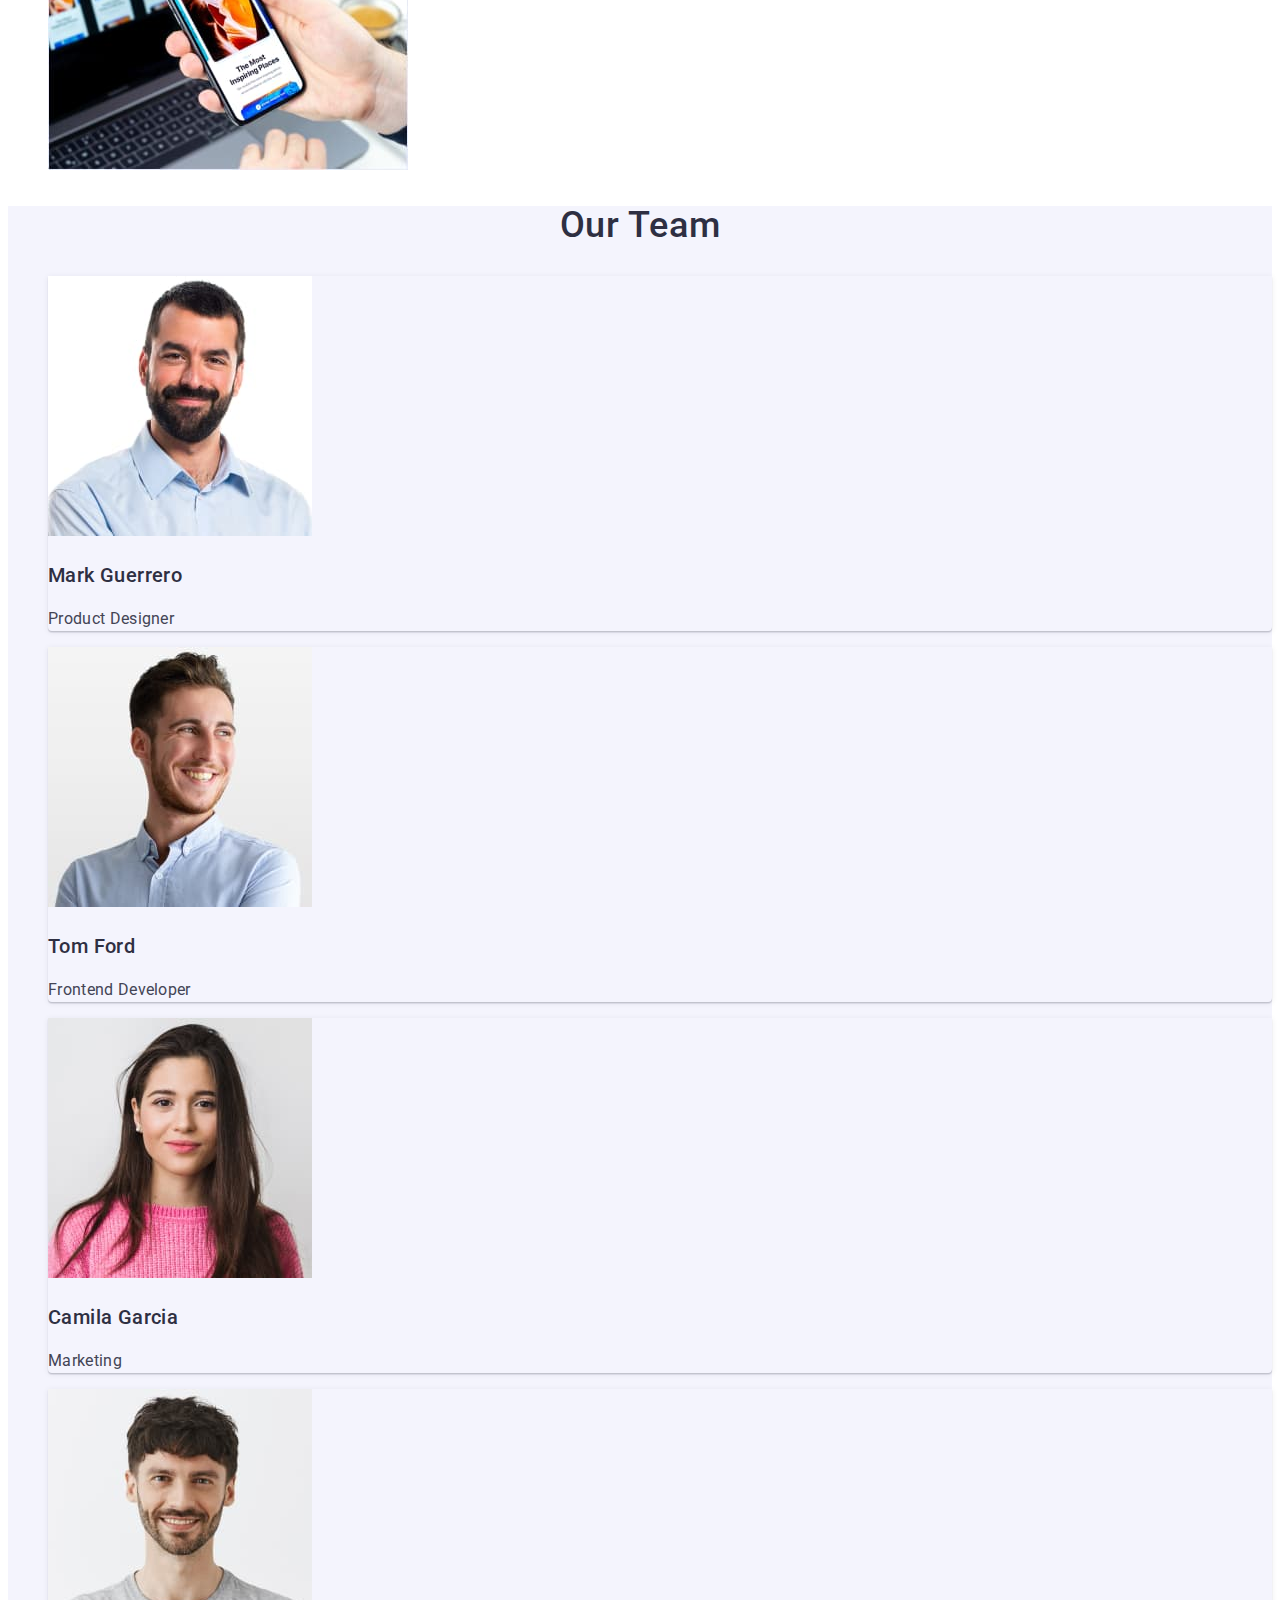
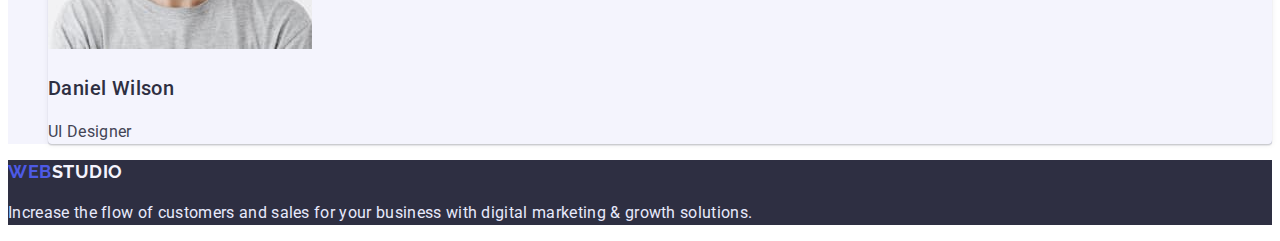
==== commit 1774fa61: "Attached main to body" ====
--- a/index.html
+++ b/index.html
@@ -31,7 +31,7 @@
 
     <main>
       <section class="hero">
-        <h1 class="hero-title">
+        <h1 class="hero-title title">
           Effective Solutions<br />
           for Your Business
         </h1>
--- a/css/styles.css
+++ b/css/styles.css
@@ -1,7 +1,7 @@
 /* ------Common stylesheet------- */
 
 :root {
-  --color-white: #ffffff;
+  --color-primary-white: #ffffff;
   --color-text: #434455;
   --color-dark: #2e2f42;
   --color-primary-brand: #4d5ae5;
@@ -15,8 +15,10 @@
 
 body {
   font-family: 'Roboto', sans-serif;
+  font-size: var(--font-size-main);
+  line-height: var(--line-height-main);
   color: var(--color-text);
-  background: var(--color-white);
+  background: var(--color-primary-white);
 }
 
 .list {
@@ -25,8 +27,6 @@
 
 .link {
   font-weight: var(--font-weight-main);
-  font-size: var(--font-size-main);
-  line-height: var(--line-height-main);
   letter-spacing: var(--letter-spacing-main);
   color: var(--color-dark);
   text-decoration: none;
@@ -83,9 +83,9 @@
 }
 
 .description {
-  font-size: var(--font-size-main);
-  line-height: var(--line-height-main);
+  font-weight: 400;
   letter-spacing: var(--letter-spacing-main);
+  color: var(--color-text);
 }
 
 /* ---Logo section--- */
@@ -120,19 +120,19 @@
   background-color: var(--color-dark);
 }
 
-.hero-title {
-  font-weight: var(--font-weight-main);
+.hero-title.title {
   font-size: 56px;
   line-height: 1.07;
-  letter-spacing: var(--letter-spacing-main);
-  color: var(--color-white);
+  text-transform: none;
+  color: var(--color-primary-white);
 }
 
 .hero-btn.btn {
   line-height: 1.18;
-  color: var(--color-white);
-  background: var(--color-primary-brand);
+  color: var(--color-primary-white);
+  background-color: var(--color-primary-brand);
   box-shadow: 0px 4px 4px rgba(0, 0, 0, 0.15);
+  border: none;
 }
 
 .hero-btn:hover.btn,
@@ -184,7 +184,7 @@
 
 .content-btn:hover.btn,
 .content-btn:focus.btn {
-  color: var(--color-white);
+  color: var(--color-primary-white);
   background: var(--color-primary-brand);
   box-shadow: 0px 3px 1px rgba(0, 0, 0, 0.1), 0px 2px 1px rgba(0, 0, 0, 0.08),
     0px 2px 2px rgba(0, 0, 0, 0.12);
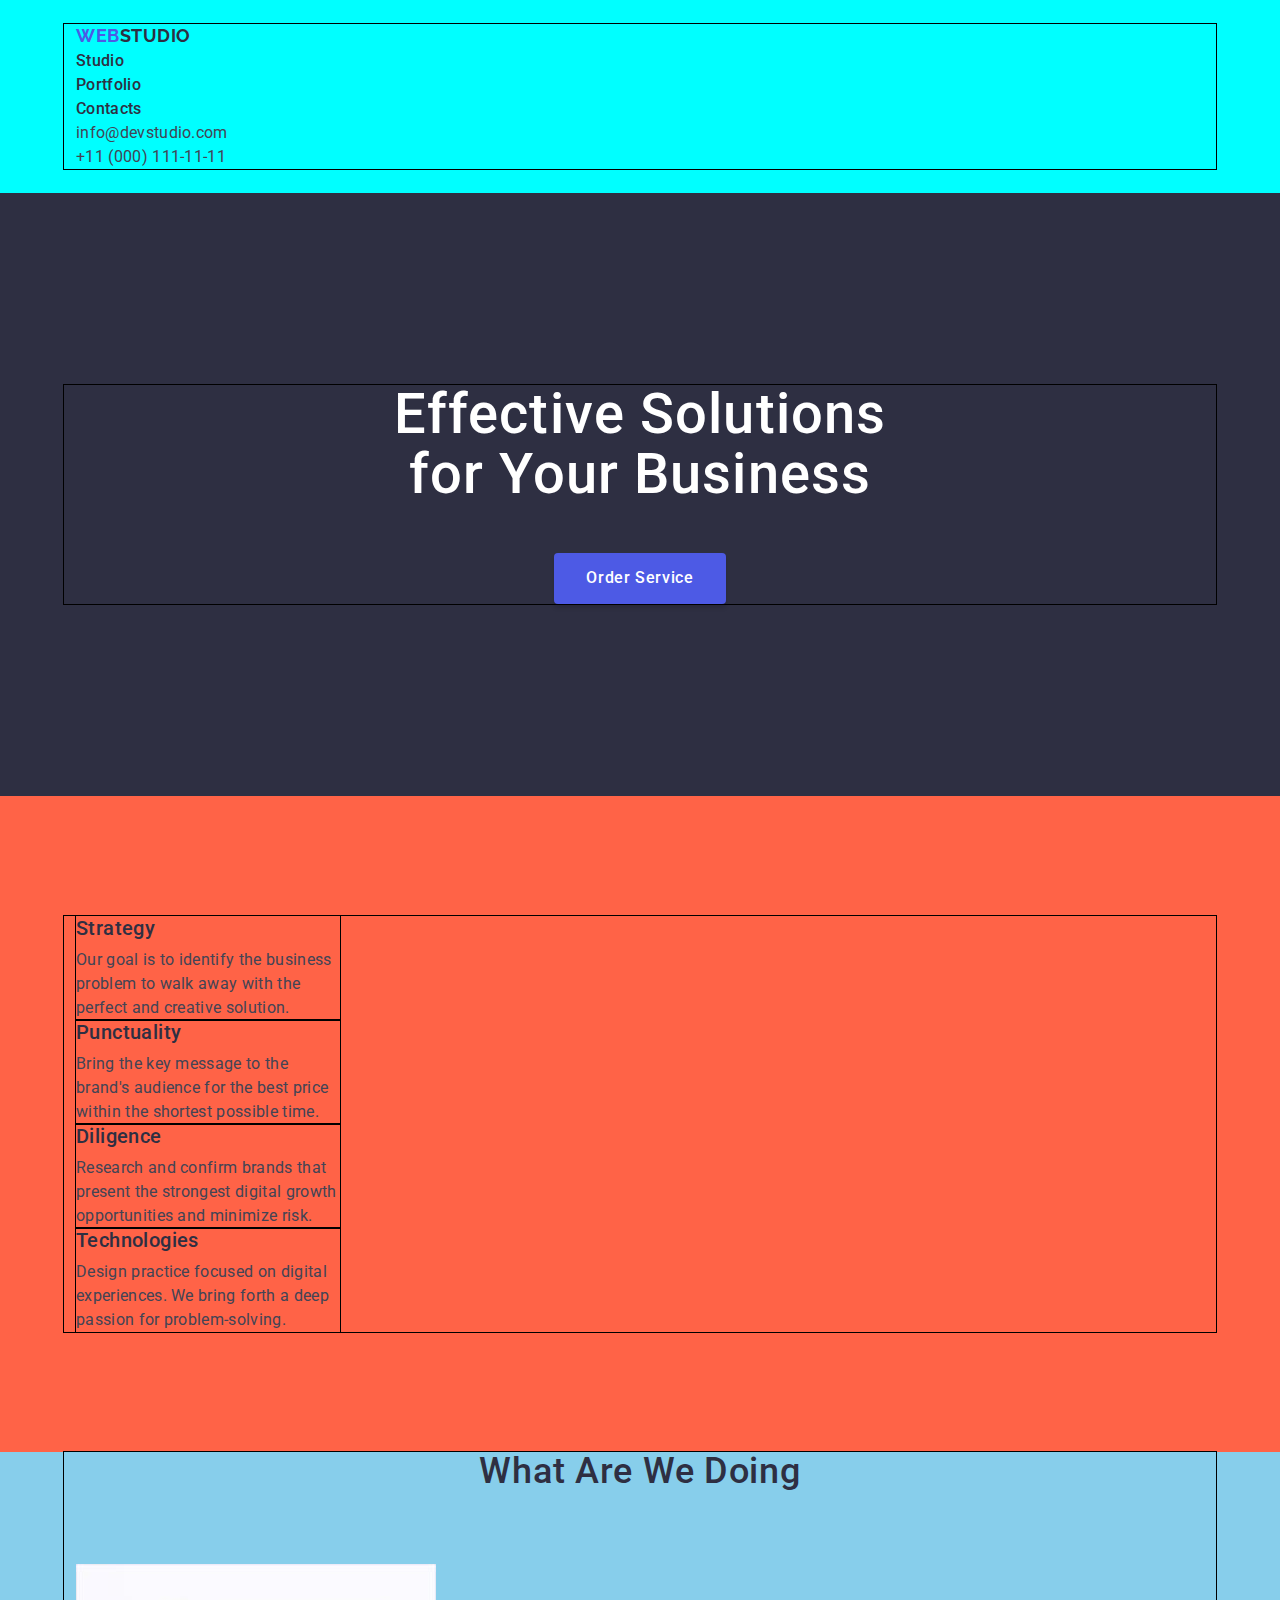
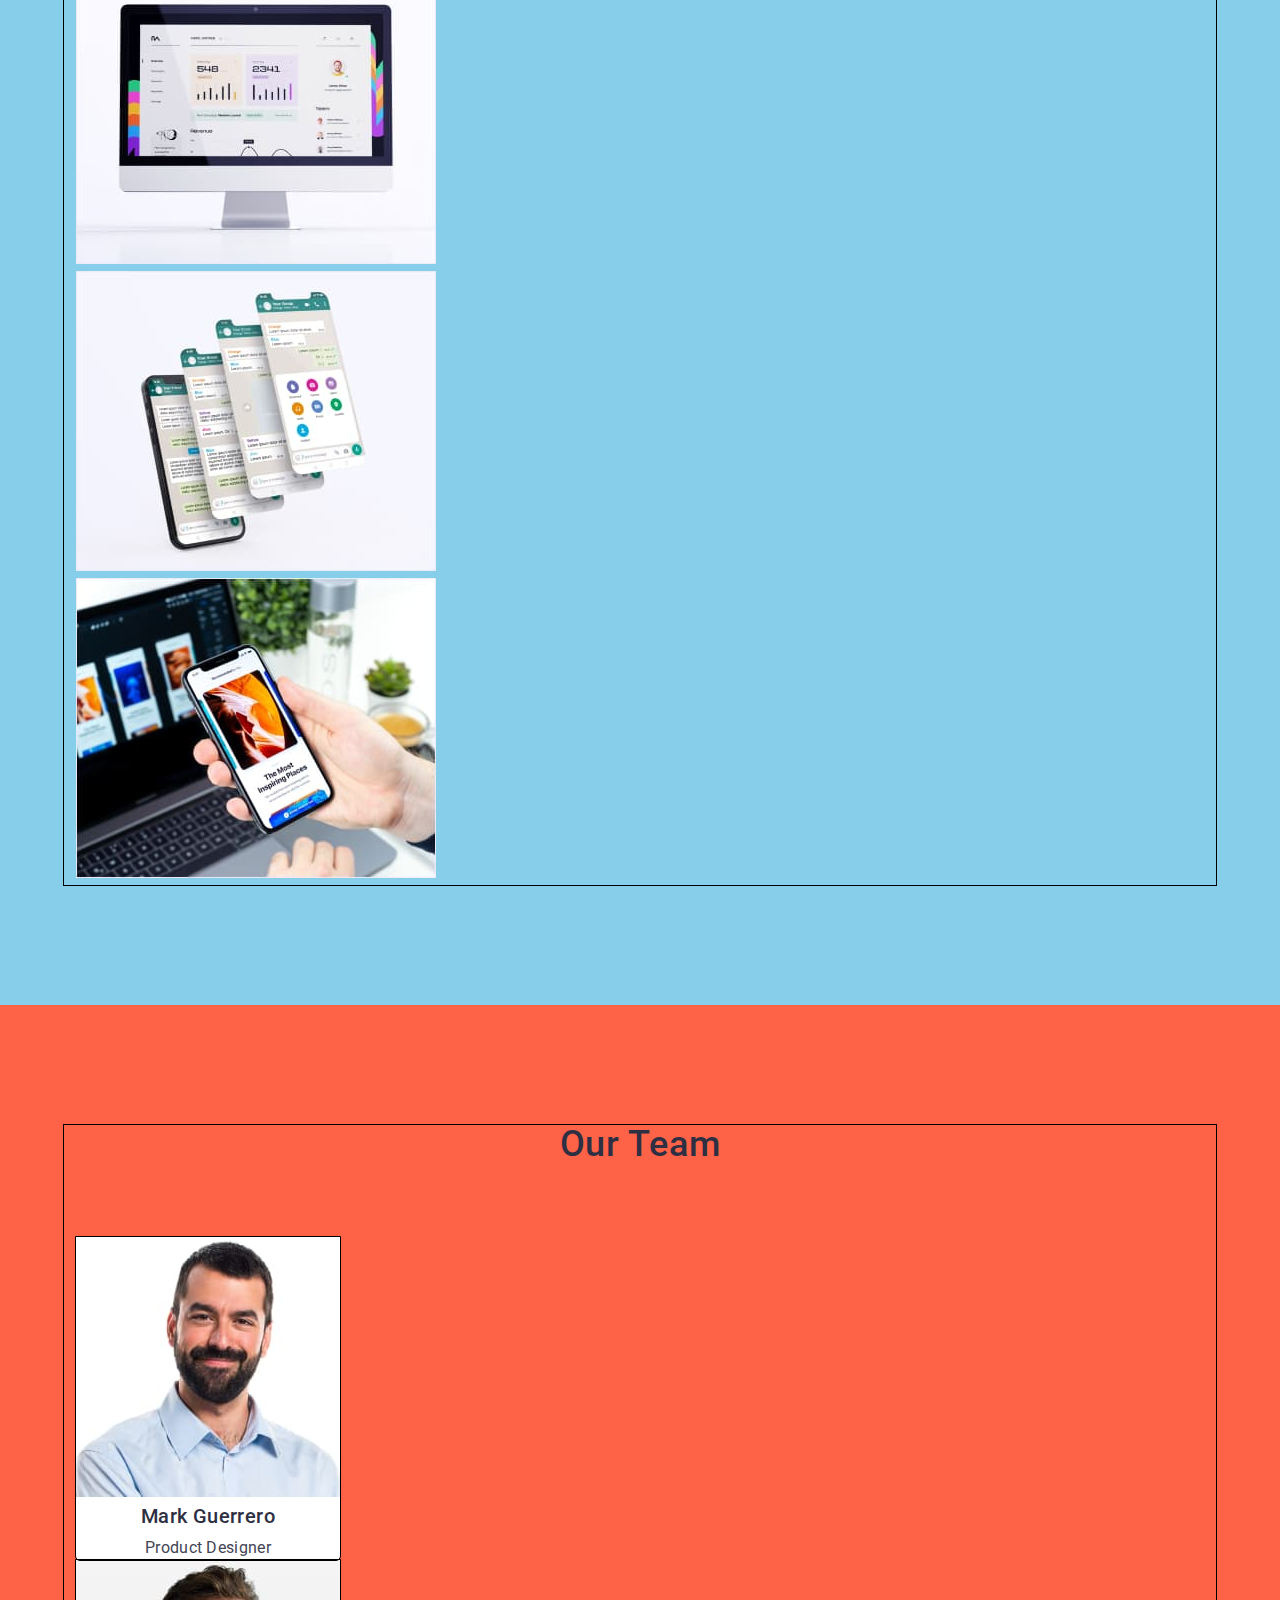
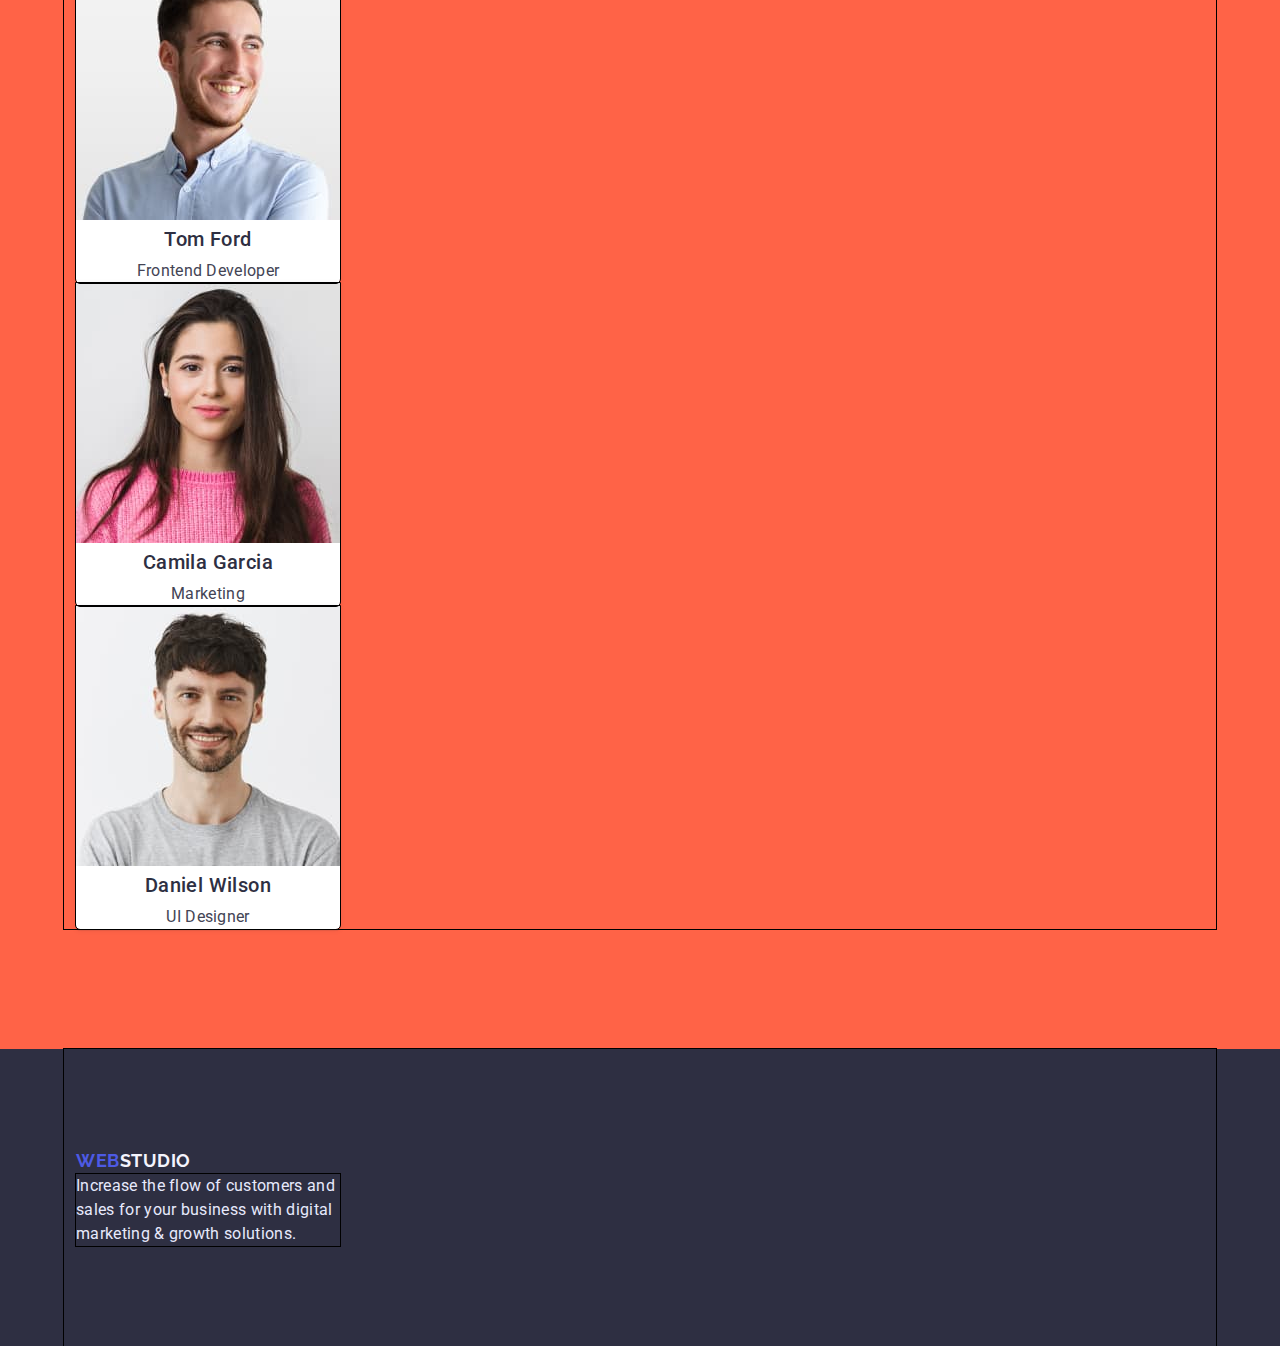
==== commit f5977348: "Padding -- Margin" ====
--- a/index.html
+++ b/index.html
@@ -4,122 +4,138 @@
     <meta charset="UTF-8" />
     <meta http-equiv="X-UA-Compatible" content="IE=edge" />
     <meta name="viewport" content="width=device-width, initial-scale=1.0" />
+    <title>Студія</title>
     <link
       href="https://fonts.googleapis.com/css2?family=Raleway:wght@700&family=Roboto:wght@400;500;700;900&display=swap"
       rel="stylesheet"
     />
-    <title>Студія</title>
+    <link
+      rel="stylesheet"
+      href="https://cdnjs.cloudflare.com/ajax/libs/modern-normalize/1.1.0/modern-normalize.min.css"
+    />
     <link rel="stylesheet" href="./css/styles.css" />
   </head>
   <body>
-    <header>
-      <nav>
-        <a href="./index.html" class="logo"><span class="logo-web">WEB</span>STUDIO</a>
+    <header class="header">
+      <div class="container">
+        <nav>
+          <a href="./index.html" class="logo"><span class="logo-web">WEB</span>STUDIO</a>
+          <ul class="list">
+            <li><a class="link" href="./index.html">Studio</a></li>
+            <li><a class="link" href="./portfolio.html">Portfolio</a></li>
+            <li><a class="link" href="/">Contacts</a></li>
+          </ul>
+        </nav>
         <ul class="list">
-          <li><a class="link" href="./index.html">Studio</a></li>
-          <li><a class="link" href="./portfolio.html">Portfolio</a></li>
-          <li><a class="link" href="/">Contacts</a></li>
+          <li>
+            <a class="contact-info link" href="mailto:info@devstudio.com">info@devstudio.com</a>
+          </li>
+          <li><a class="contact-info link" href="tel:+11(000)1111111">+11 (000) 111-11-11</a></li>
         </ul>
-      </nav>
-      <ul class="list">
-        <li>
-          <a class="contact-info link" href="mailto:info@devstudio.com">info@devstudio.com</a>
-        </li>
-        <li><a class="contact-info link" href="tel:+11(000)1111111">+11 (000) 111-11-11</a></li>
-      </ul>
+      </div>
     </header>
 
     <main>
       <section class="hero">
+        <div class="container">
         <h1 class="hero-title title">
           Effective Solutions<br />
           for Your Business
         </h1>
         <button type="button" class="hero-btn btn">Order Service</button>
+      </div>
       </section>
 
-      <section>
-        <h2 class="visually-hidden">Features</h2>
-        <ul class="list">
-          <li>
-            <h3 class="name">Strategy</h3>
-            <p class="description">
-              Our goal is to identify the business problem to walk away with the perfect and
-              creative solution.
-            </p>
-          </li>
-          <li>
-            <h3 class="name">Punctuality</h3>
-            <p class="description">
-              Bring the key message to the brand's audience for the best price within the shortest
-              possible time.
-            </p>
-          </li>
-          <li>
-            <h3 class="name">Diligence</h3>
-            <p class="description">
-              Research and confirm brands that present the strongest digital growth opportunities
-              and minimize risk.
-            </p>
-          </li>
-          <li>
-            <h3 class="name">Technologies</h3>
-            <p class="description">
-              Design practice focused on digital experiences. We bring forth a deep passion for
-              problem-solving.
-            </p>
-          </li>
-        </ul>
+      <section class="features section">
+        <div class="container">
+          <h2 class="visually-hidden">Features</h2>
+          <ul class="list">
+            <li class="features-item card">
+              <h3 class="features-name name">Strategy</h3>
+              <p class="features-text description">
+                Our goal is to identify the business problem to walk away with the perfect and
+                creative solution.
+              </p>
+            </li>
+            <li class="features-item card">
+              <h3 class="features-name name">Punctuality</h3>
+              <p class="features-text description">
+                Bring the key message to the brand's audience for the best price within the shortest
+                possible time.
+              </p>
+            </li>
+            <li class="features-item card">
+              <h3 class="features-name name">Diligence</h3>
+              <p class="features-text description">
+                Research and confirm brands that present the strongest digital growth opportunities
+                and minimize risk.
+              </p>
+            </li>
+            <li class="features-item card">
+              <h3 class="features-name name">Technologies</h3>
+              <p class="features-text description">
+                Design practice focused on digital experiences. We bring forth a deep passion for
+                problem-solving.
+              </p>
+            </li>
+          </ul>
+        </div>
       </section>
 
-      <section>
-        <h2 class="title">What are we doing</h2>
-        <ul class="list">
-          <li>
-            <img width="360" height="300" src="./images/monitor.jpg" alt="monitor" />
-          </li>
-          <li>
-            <img width="360" height="300" src="./images/phones.jpg" alt="phones" />
-          </li>
-          <li>
-            <img width="360" height="300" src="./images/smartphone.jpg" alt="smartphone" />
-          </li>
-        </ul>
+      <section class="product section">
+        <div class="container">
+          <h2 class="title">What are we doing</h2>
+          <ul class="list">
+            <li>
+              <img width="360" height="300" src="./images/monitor.jpg" alt="monitor" />
+            </li>
+            <li>
+              <img width="360" height="300" src="./images/phones.jpg" alt="phones" />
+            </li>
+            <li>
+              <img width="360" height="300" src="./images/smartphone.jpg" alt="smartphone" />
+            </li>
+          </ul>
+        </div>
       </section>
 
-      <section class="team">
-        <h2 class="title">Our Team</h2>
-        <ul class="list">
-          <li class="team-item">
-            <img width="264" height="260" src="./images/mark_guerrero.jpg" alt="Mark Guerrero" />
-            <h3 class="name">Mark Guerrero</h3>
-            <p class="description">Product Designer</p>
-          </li>
-          <li class="team-item">
-            <img width="264" height="260" src="./images/tom_ford.jpg" alt="Tom Ford" />
-            <h3 class="name">Tom Ford</h3>
-            <p class="description">Frontend Developer</p>
-          </li>
-          <li class="team-item">
-            <img width="264" height="260" src="./images/camila_garcia.jpg" alt="Camila Garcia " />
-            <h3 class="name">Camila Garcia</h3>
-            <p class="description">Marketing</p>
-          </li>
-          <li class="team-item">
-            <img width="264" height="260" src="./images/daniel_wilson.jpg" alt="Daniel Wilson" />
-            <h3 class="name">Daniel Wilson</h3>
-            <p class="description">UI Designer</p>
-          </li>
-        </ul>
+      <section class="team section">
+        <div class="container">
+          <h2 class="title">Our Team</h2>
+          <ul class="list">
+            <li class="team-item card">
+              <img width="264" height="260" src="./images/mark_guerrero.jpg" alt="Mark Guerrero" />
+              <h3 class="name">Mark Guerrero</h3>
+              <p class="description">Product Designer</p>
+            </li>
+            <li class="team-item card">
+              <img width="264" height="260" src="./images/tom_ford.jpg" alt="Tom Ford" />
+              <h3 class="name">Tom Ford</h3>
+              <p class="description">Frontend Developer</p>
+            </li>
+            <li class="team-item card">
+              <img width="264" height="260" src="./images/camila_garcia.jpg" alt="Camila Garcia " />
+              <h3 class="name">Camila Garcia</h3>
+              <p class="description">Marketing</p>
+            </li>
+            <li class="team-item card">
+              <img width="264" height="260" src="./images/daniel_wilson.jpg" alt="Daniel Wilson" />
+              <h3 class="name">Daniel Wilson</h3>
+              <p class="description">UI Designer</p>
+            </li>
+          </ul>
+        </div>
       </section>
     </main>
 
     <footer class="footer">
-      <a href="./index.html" class="logo-footer"><span class="logo-web">WEB</span>STUDIO</a>
-      <p class="description">
-        Increase the flow of customers and sales for your business with digital marketing & growth
-        solutions.
-      </p>
+      <div class="container">
+        <a href="./index.html" class="logo-footer"><span class="logo-web">WEB</span>STUDIO</a>
+        <p class="footer-text description card">
+          Increase the flow of customers and sales for your business with digital marketing & growth
+          solutions.
+        </p>
+      </div>
     </footer>
   </body>
 </html>
--- a/css/styles.css
+++ b/css/styles.css
@@ -1,5 +1,4 @@
 /* ------Common stylesheet------- */
-
 :root {
   --color-primary-white: #ffffff;
   --color-text: #434455;
@@ -13,15 +12,55 @@
   --letter-spacing-main: 0.02em;
 }
 
+html {
+  box-sizing: border-box;
+}
+
+*,
+*::after,
+*::before {
+  box-sizing: border-box;
+  /* margin: 0;
+  padding: 0; */
+}
+
 body {
   font-family: 'Roboto', sans-serif;
   font-size: var(--font-size-main);
   line-height: var(--line-height-main);
   color: var(--color-text);
   background: var(--color-primary-white);
+  /* margin: 0 auto; */
+}
+
+.container {
+  outline: 1px solid black;
+  max-width: 1152px;
+  margin: 0 auto;
+  padding-left: 12px;
+  padding-right: 12px;
+}
+
+.section {
+  padding: 120px 0px;
+}
+
+.section.no-padding {
+  padding-top: 0;
+  padding-bottom: 0;
+}
+
+.section:nth-child(even) {
+  background-color: tomato;
+}
+
+.section:nth-child(odd) {
+  background-color: skyblue;
 }
 
 .list {
+  margin: 0;
+  padding: 0;
   list-style: none;
 }
 
@@ -42,12 +81,15 @@
 }
 
 .btn {
+  display: inline-block;
   font-family: inherit;
   cursor: pointer;
   font-weight: var(--font-weight-main);
   font-size: var(--font-size-main);
   letter-spacing: 0.04em;
   border-radius: 4px;
+  /* text-align: center; */
+  border: 1px solid transparent;
 }
 
 .visually-hidden {
@@ -65,6 +107,8 @@
 }
 
 .title {
+  margin-top: 0;
+  margin-bottom: 0;
   font-weight: var(--font-weight-main);
   font-size: 36px;
   line-height: 1.11;
@@ -75,6 +119,8 @@
 }
 
 .name {
+  margin-top: 0;
+  margin-bottom: 8px;
   font-weight: var(--font-weight-main);
   font-size: 20px;
   line-height: 1.2;
@@ -83,12 +129,29 @@
 }
 
 .description {
+  margin-top: 0;
+  margin-bottom: 0;
   font-weight: 400;
   letter-spacing: var(--letter-spacing-main);
   color: var(--color-text);
 }
 
+h2.title {
+  margin-bottom: 72px;
+}
+
+.card {
+  outline: 1px solid black;
+  max-width: 264px;
+  text-align: center;
+}
+
 /* ---Logo section--- */
+.header {
+  background-color: aqua;
+  padding-top: 24px;
+  padding-bottom: 24px;
+}
 
 .logo,
 .logo-footer {
@@ -117,10 +180,14 @@
 /* ---Hero section--- */
 
 .hero {
+  padding-top: 192px;
+  padding-bottom: 192px;
+  text-align: center;
   background-color: var(--color-dark);
 }
 
 .hero-title.title {
+  margin-bottom: 48px;
   font-size: 56px;
   line-height: 1.07;
   text-transform: none;
@@ -132,7 +199,9 @@
   color: var(--color-primary-white);
   background-color: var(--color-primary-brand);
   box-shadow: 0px 4px 4px rgba(0, 0, 0, 0.15);
-  border: none;
+  padding: 16px 32px;
+  min-width: 170px;
+  border: 0;
 }
 
 .hero-btn:hover.btn,
@@ -145,15 +214,24 @@
   background: #404bbf;
   box-shadow: 0px 4px 4px rgba(0, 0, 0, 0.15);
 }
-
+/* ---Features Section--- */
+
+.features-item {
+ text-align: left;
+}
+
+/* ---Product section--- */
+.product.section {
+  padding-top: 0px;
+}
 /* ---Team section--- */
 
 .team {
-  background: var(--color-light);
+  background-color: var(--color-light);
 }
 
 .team-item {
-  background: inherit;
+  background-color: var(--color-primary-white);
   box-shadow: 0px 1px 6px rgba(46, 47, 66, 0.08), 0px 1px 1px rgba(46, 47, 66, 0.16),
     0px 2px 1px rgba(46, 47, 66, 0.08);
   border-radius: 0px 0px 4px 4px;
@@ -165,21 +243,37 @@
   background: var(--color-dark);
 }
 
+.footer > .container {
+  padding-top: 100px;
+  padding-bottom: 100px;
+}
+
 .logo-footer {
   color: var(--color-light);
 }
 
-.footer > .description {
+.footer-text.description {
   color: var(--color-accent);
+  text-align: left;
 }
 
 /* ---Portfolio.html stylesheet--- */
+
+.section.contentn {
+  padding-top: 96px;
+}
+
+.list.filter-btns {
+  margin-bottom: 72px;
+}
 
 .content-btn.btn {
   line-height: var(--line-height-main);
   color: var(--color-primary-brand);
   background: var(--color-light);
-  border: 1px solid var(--color-accent);
+  border-color: var(--color-accent);
+  padding: 8px 16px;
+  min-width: 69px;
 }
 
 .content-btn:hover.btn,
@@ -188,10 +282,11 @@
   background: var(--color-primary-brand);
   box-shadow: 0px 3px 1px rgba(0, 0, 0, 0.1), 0px 2px 1px rgba(0, 0, 0, 0.08),
     0px 2px 2px rgba(0, 0, 0, 0.12);
+  border: 1px solid transparent;
 }
 
 .content-item {
-  width: 360px;
+  max-width: 360px;
   height: 420px;
   background: inherit;
   border: 0.5px solid var(--color-light);
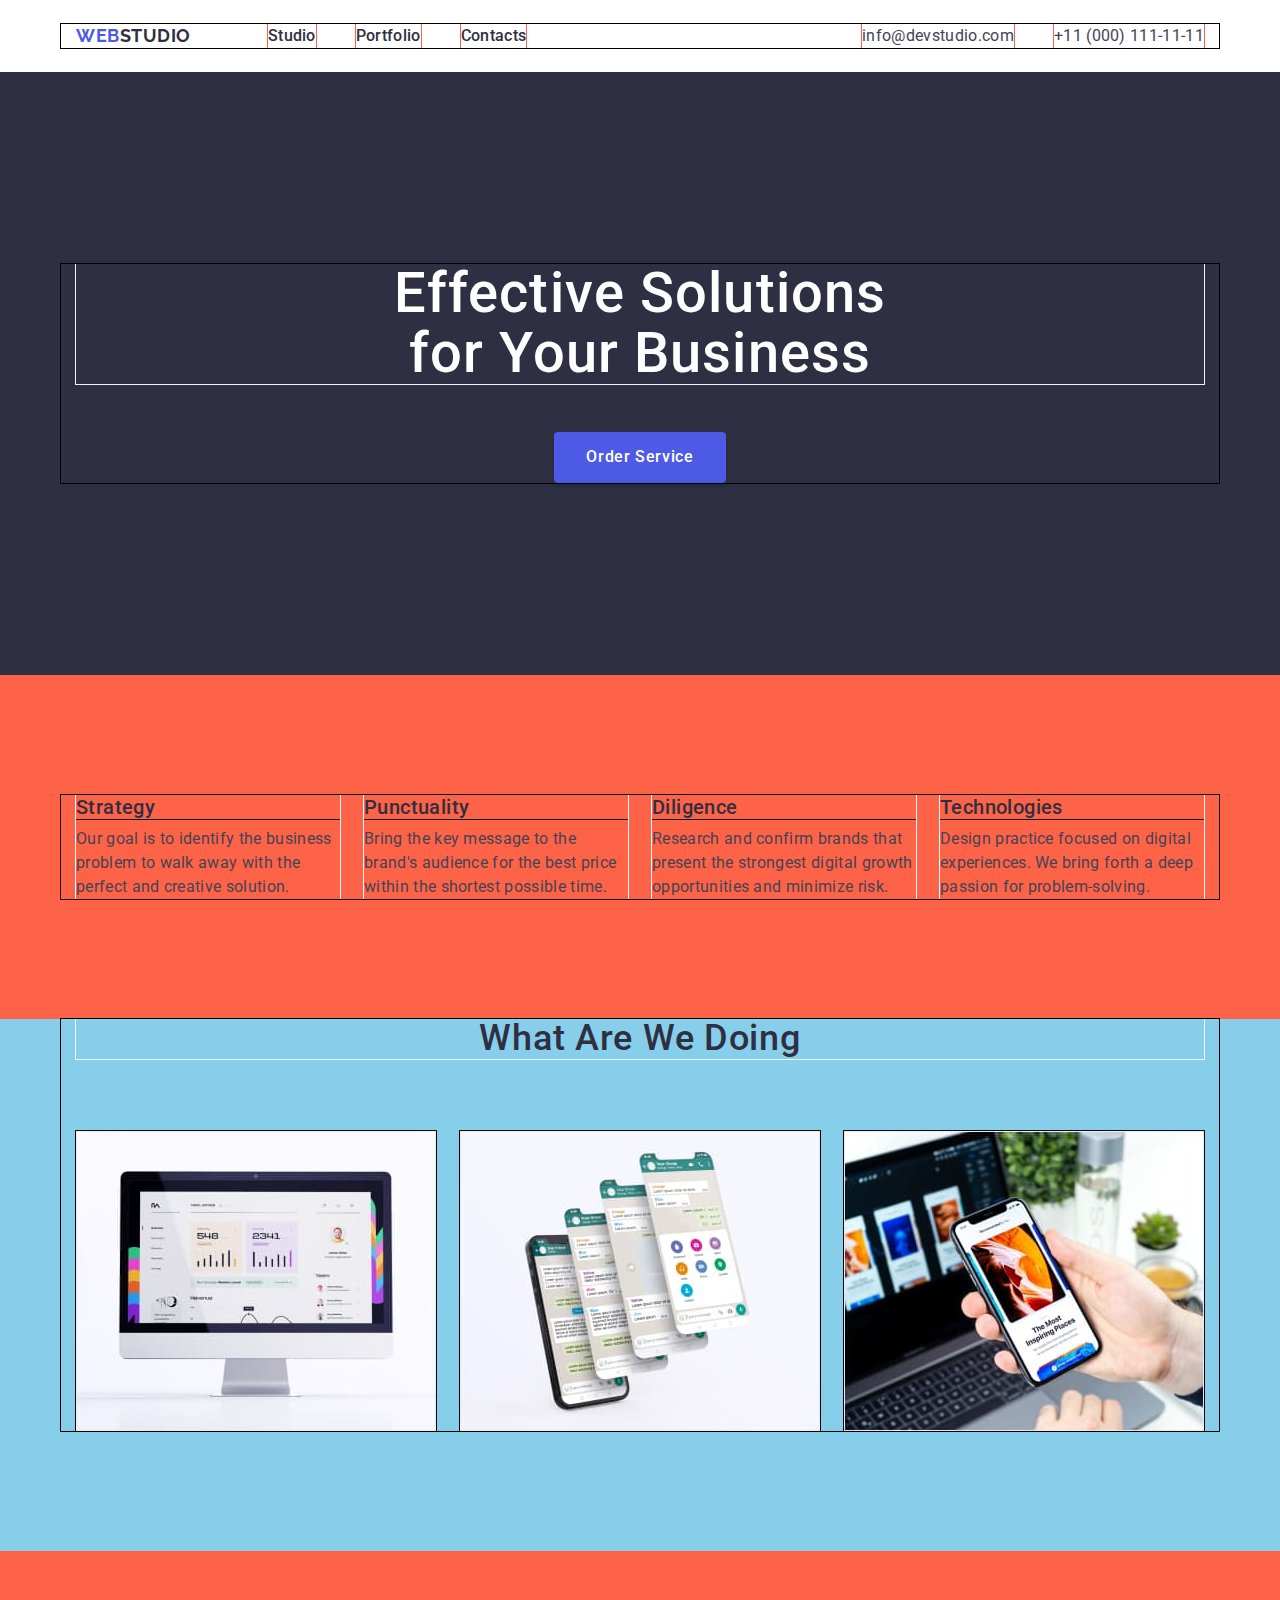
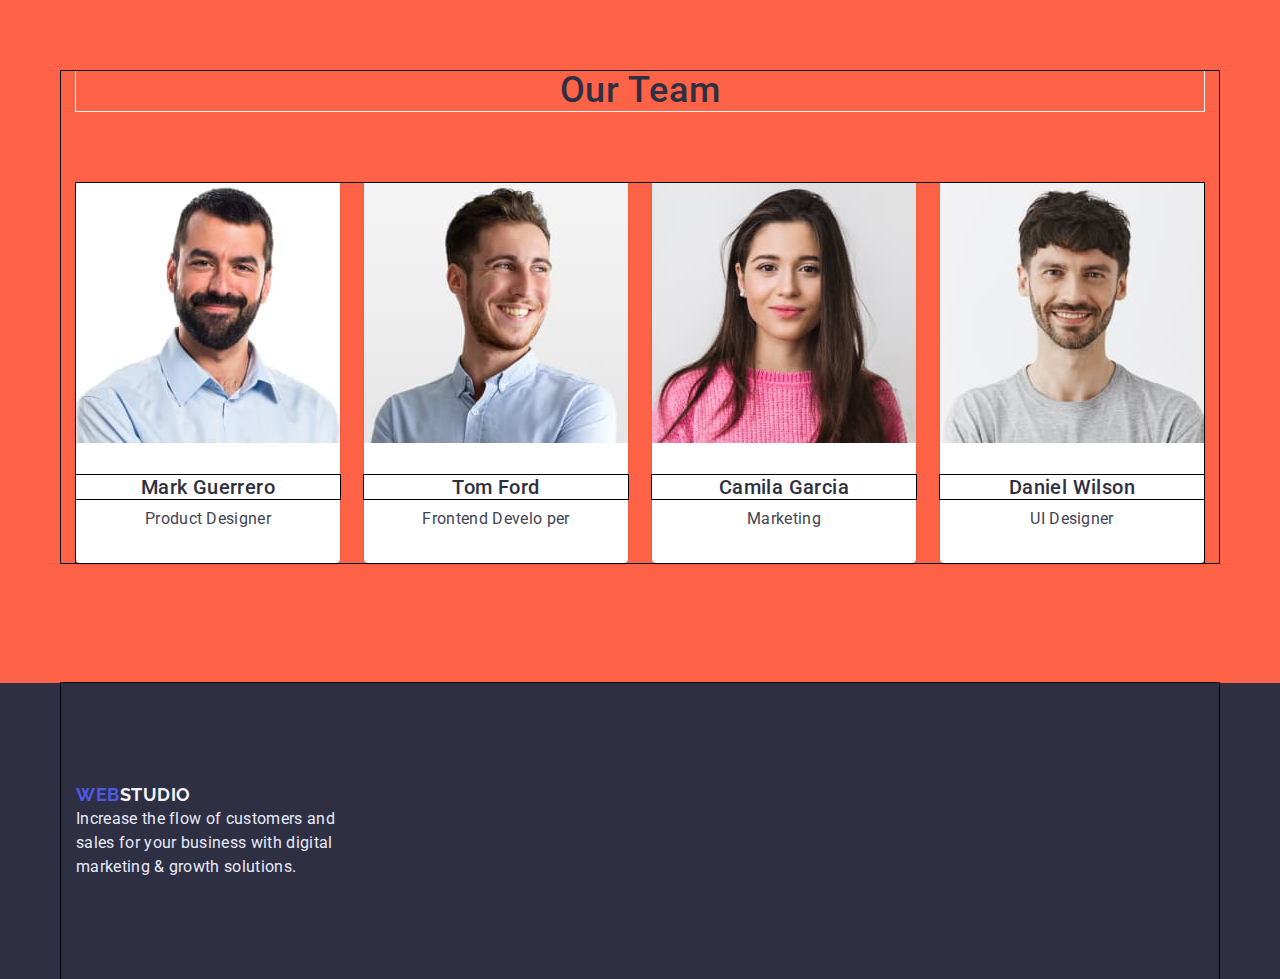
==== commit 44525346: "Flexbox attached" ====
--- a/index.html
+++ b/index.html
@@ -17,61 +17,63 @@
   </head>
   <body>
     <header class="header">
-      <div class="container">
-        <nav>
+      <div class="header-nav container">        
+        <nav class="main-nav">          
           <a href="./index.html" class="logo"><span class="logo-web">WEB</span>STUDIO</a>
-          <ul class="list">
-            <li><a class="link" href="./index.html">Studio</a></li>
-            <li><a class="link" href="./portfolio.html">Portfolio</a></li>
-            <li><a class="link" href="/">Contacts</a></li>
-          </ul>
+          <ul class="site-nav list">
+            <li class="item"><a class="link" href="./index.html">Studio</a></li>
+            <li class="item"><a class="link" href="./portfolio.html">Portfolio</a></li>
+            <li class="item"><a class="link" href="/">Contacts</a></li>
+          </ul>      
         </nav>
-        <ul class="list">
-          <li>
+
+        <ul class="contact-list list">
+          <li class="item">
             <a class="contact-info link" href="mailto:info@devstudio.com">info@devstudio.com</a>
           </li>
-          <li><a class="contact-info link" href="tel:+11(000)1111111">+11 (000) 111-11-11</a></li>
-        </ul>
+          <li class="item"><a class="contact-info link" href="tel:+11(000)1111111">+11 (000) 111-11-11</a></li>
+        </ul>      
       </div>
     </header>
 
     <main>
       <section class="hero">
         <div class="container">
-        <h1 class="hero-title title">
-          Effective Solutions<br />
-          for Your Business
-        </h1>
-        <button type="button" class="hero-btn btn">Order Service</button>
-      </div>
+          
+          <h1 class="hero-title title">
+            Effective Solutions<br />
+            for Your Business
+          </h1>
+          <button type="button" class="hero-btn btn">Order Service</button>
+        </div>
       </section>
 
       <section class="features section">
         <div class="container">
           <h2 class="visually-hidden">Features</h2>
-          <ul class="list">
-            <li class="features-item card">
+          <ul class="features-list list">
+            <li class="features-item ">
               <h3 class="features-name name">Strategy</h3>
               <p class="features-text description">
                 Our goal is to identify the business problem to walk away with the perfect and
                 creative solution.
               </p>
             </li>
-            <li class="features-item card">
+            <li class="features-item ">
               <h3 class="features-name name">Punctuality</h3>
               <p class="features-text description">
                 Bring the key message to the brand's audience for the best price within the shortest
                 possible time.
               </p>
             </li>
-            <li class="features-item card">
+            <li class="features-item ">
               <h3 class="features-name name">Diligence</h3>
               <p class="features-text description">
                 Research and confirm brands that present the strongest digital growth opportunities
                 and minimize risk.
               </p>
             </li>
-            <li class="features-item card">
+            <li class="features-item ">
               <h3 class="features-name name">Technologies</h3>
               <p class="features-text description">
                 Design practice focused on digital experiences. We bring forth a deep passion for
@@ -85,14 +87,14 @@
       <section class="product section">
         <div class="container">
           <h2 class="title">What are we doing</h2>
-          <ul class="list">
-            <li>
+          <ul class="product-list list">
+            <li class="product-item">
               <img width="360" height="300" src="./images/monitor.jpg" alt="monitor" />
             </li>
-            <li>
+            <li class="product-item">
               <img width="360" height="300" src="./images/phones.jpg" alt="phones" />
             </li>
-            <li>
+            <li class="product-item">
               <img width="360" height="300" src="./images/smartphone.jpg" alt="smartphone" />
             </li>
           </ul>
@@ -102,26 +104,34 @@
       <section class="team section">
         <div class="container">
           <h2 class="title">Our Team</h2>
-          <ul class="list">
-            <li class="team-item card">
+          <ul class="team-list list">
+            <li class="team-item ">
               <img width="264" height="260" src="./images/mark_guerrero.jpg" alt="Mark Guerrero" />
-              <h3 class="name">Mark Guerrero</h3>
-              <p class="description">Product Designer</p>
+              <div class="team-item-container">
+                <h3 class="name">Mark Guerrero</h3>
+                <p class="description">Product Designer</p>
+              </div>
             </li>
-            <li class="team-item card">
+            <li class="team-item ">
               <img width="264" height="260" src="./images/tom_ford.jpg" alt="Tom Ford" />
-              <h3 class="name">Tom Ford</h3>
-              <p class="description">Frontend Developer</p>
+              <div class="team-item-container">
+                <h3 class="name">Tom Ford</h3>
+                <p class="description">Frontend Develo per</p>
+              </div>
             </li>
-            <li class="team-item card">
+            <li class="team-item ">
               <img width="264" height="260" src="./images/camila_garcia.jpg" alt="Camila Garcia " />
-              <h3 class="name">Camila Garcia</h3>
-              <p class="description">Marketing</p>
+              <div class="team-item-container">
+                <h3 class="name">Camila Garcia</h3>
+                <p class="description">Marketing</p>
+              </div>
             </li>
-            <li class="team-item card">
+            <li class="team-item ">
               <img width="264" height="260" src="./images/daniel_wilson.jpg" alt="Daniel Wilson" />
-              <h3 class="name">Daniel Wilson</h3>
-              <p class="description">UI Designer</p>
+              <div class="team-item-container">
+                <h3 class="name">Daniel Wilson</h3>
+                <p class="description">UI Designer</p>
+              </div>
             </li>
           </ul>
         </div>
@@ -130,11 +140,13 @@
 
     <footer class="footer">
       <div class="container">
-        <a href="./index.html" class="logo-footer"><span class="logo-web">WEB</span>STUDIO</a>
-        <p class="footer-text description card">
-          Increase the flow of customers and sales for your business with digital marketing & growth
-          solutions.
-        </p>
+        <div class="footer-container">
+          <a href="./index.html" class="logo-footer"><span class="logo-web">WEB</span>STUDIO</a>
+          <p class="footer-text description ">
+            Increase the flow of customers and sales for your business with digital marketing &
+            growth solutions.
+          </p>
+        </div>
       </div>
     </footer>
   </body>
--- a/css/styles.css
+++ b/css/styles.css
@@ -16,29 +16,25 @@
   box-sizing: border-box;
 }
 
-*,
-*::after,
-*::before {
-  box-sizing: border-box;
-  /* margin: 0;
-  padding: 0; */
-}
-
 body {
   font-family: 'Roboto', sans-serif;
   font-size: var(--font-size-main);
   line-height: var(--line-height-main);
   color: var(--color-text);
   background: var(--color-primary-white);
-  /* margin: 0 auto; */
+}
+
+img {
+  display: block;
 }
 
 .container {
   outline: 1px solid black;
-  max-width: 1152px;
+  text-align: center;
+  max-width: 1158px;
   margin: 0 auto;
-  padding-left: 12px;
-  padding-right: 12px;
+  padding-left: 15px;
+  padding-right: 15px;
 }
 
 .section {
@@ -88,7 +84,6 @@
   font-size: var(--font-size-main);
   letter-spacing: 0.04em;
   border-radius: 4px;
-  /* text-align: center; */
   border: 1px solid transparent;
 }
 
@@ -107,6 +102,7 @@
 }
 
 .title {
+  outline: 1px solid whitesmoke;
   margin-top: 0;
   margin-bottom: 0;
   font-weight: var(--font-weight-main);
@@ -119,6 +115,7 @@
 }
 
 .name {
+  outline: 1px solid black;
   margin-top: 0;
   margin-bottom: 8px;
   font-weight: var(--font-weight-main);
@@ -140,31 +137,70 @@
   margin-bottom: 72px;
 }
 
-.card {
-  outline: 1px solid black;
-  max-width: 264px;
-  text-align: center;
-}
-
 /* ---Logo section--- */
 .header {
-  background-color: aqua;
+  background-color: #ffffff;
   padding-top: 24px;
   padding-bottom: 24px;
+
+  box-shadow: 0px 2px 1px rgba(46, 47, 66, 0.08), 0px 1px 1px rgba(46, 47, 66, 0.16),
+    0px 1px 6px rgba(46, 47, 66, 0.08);
+}
+
+.header-nav {
+  display: flex;
+  align-items: center;
+}
+
+.main-nav {
+  display: flex;
+  align-items: center;
 }
 
 .logo,
 .logo-footer {
+  display: block;
+  margin-right: 77px;
+
+  color: var(--color-dark);
   font-family: 'Raleway', sans-serif;
   font-weight: 700;
   font-size: 18px;
   line-height: 1.33;
-  color: var(--color-dark);
   letter-spacing: 0.03em;
   text-decoration: none;
 }
 .logo-web {
   color: var(--color-primary-brand);
+}
+
+.site-nav {
+  display: flex;
+}
+
+.site-nav .item {
+  outline: 1px solid tomato;
+}
+
+.site-nav .item:not(:last-child) {
+  margin-right: 40px;
+}
+
+.site-nav .link {
+  display: block;
+}
+
+.contact-list {
+  display: flex;
+  margin-left: auto;
+}
+
+.contact-list .item {
+  outline: 1px solid tomato;
+}
+
+.contact-list .item:not(:last-child) {
+  margin-right: 40px;
 }
 
 .contact-info {
@@ -216,18 +252,46 @@
 }
 /* ---Features Section--- */
 
+.features-list {
+  display: flex;
+}
+
 .features-item {
- text-align: left;
+  outline: 1px solid white;
+  width: 264px;
+  text-align: left;
+}
+
+.features-item:not(:last-child) {
+  margin-right: 24px;
 }
 
 /* ---Product section--- */
 .product.section {
   padding-top: 0px;
 }
+
+.product-list {
+  display: flex;
+}
+
+.product-item {
+  outline: 1px solid rgb(7, 7, 7);
+}
+
+.product-item:not(:last-child) {
+  margin-right: 24px;
+}
+
 /* ---Team section--- */
 
 .team {
   background-color: var(--color-light);
+}
+
+.team-list {
+  outline: 1px solid black;
+  display: flex;
 }
 
 .team-item {
@@ -237,6 +301,14 @@
   border-radius: 0px 0px 4px 4px;
 }
 
+.team-item:not(:last-child) {
+  margin-right: 24px;
+}
+
+.team-item-container {
+  margin: 32px auto;
+}
+
 /* ---Footer section--- */
 
 .footer {
@@ -248,6 +320,11 @@
   padding-bottom: 100px;
 }
 
+.footer-container {
+  max-width: 264px;
+  text-align: left;
+}
+
 .logo-footer {
   color: var(--color-light);
 }
@@ -263,8 +340,14 @@
   padding-top: 96px;
 }
 
-.list.filter-btns {
+.filter-btns {
+  display: flex;
+  justify-content: center;
   margin-bottom: 72px;
+}
+
+.filter-btns .item:not(:last-child) {
+  margin-right: 24px;
 }
 
 .content-btn.btn {
@@ -273,7 +356,6 @@
   background: var(--color-light);
   border-color: var(--color-accent);
   padding: 8px 16px;
-  min-width: 69px;
 }
 
 .content-btn:hover.btn,
@@ -285,10 +367,24 @@
   border: 1px solid transparent;
 }
 
+.content-list {
+  display: flex;
+  flex-wrap: wrap;
+}
+
 .content-item {
-  max-width: 360px;
-  height: 420px;
+  margin-right: 24px;
+  margin-bottom: 48px;
+  max-width: calc((100% - 48px) / 3);
   background: inherit;
-  border: 0.5px solid var(--color-light);
+  border-bottom: 0.5px solid var(--color-light);
   box-shadow: 0px 1px 6px rgba(46, 47, 66, 0.08);
 }
+
+.content-item:nth-child(3n) {
+  margin-right: 0;
+}
+
+.content-item:nth-last-child(-n + 3) {
+  margin-bottom: 0;
+}
